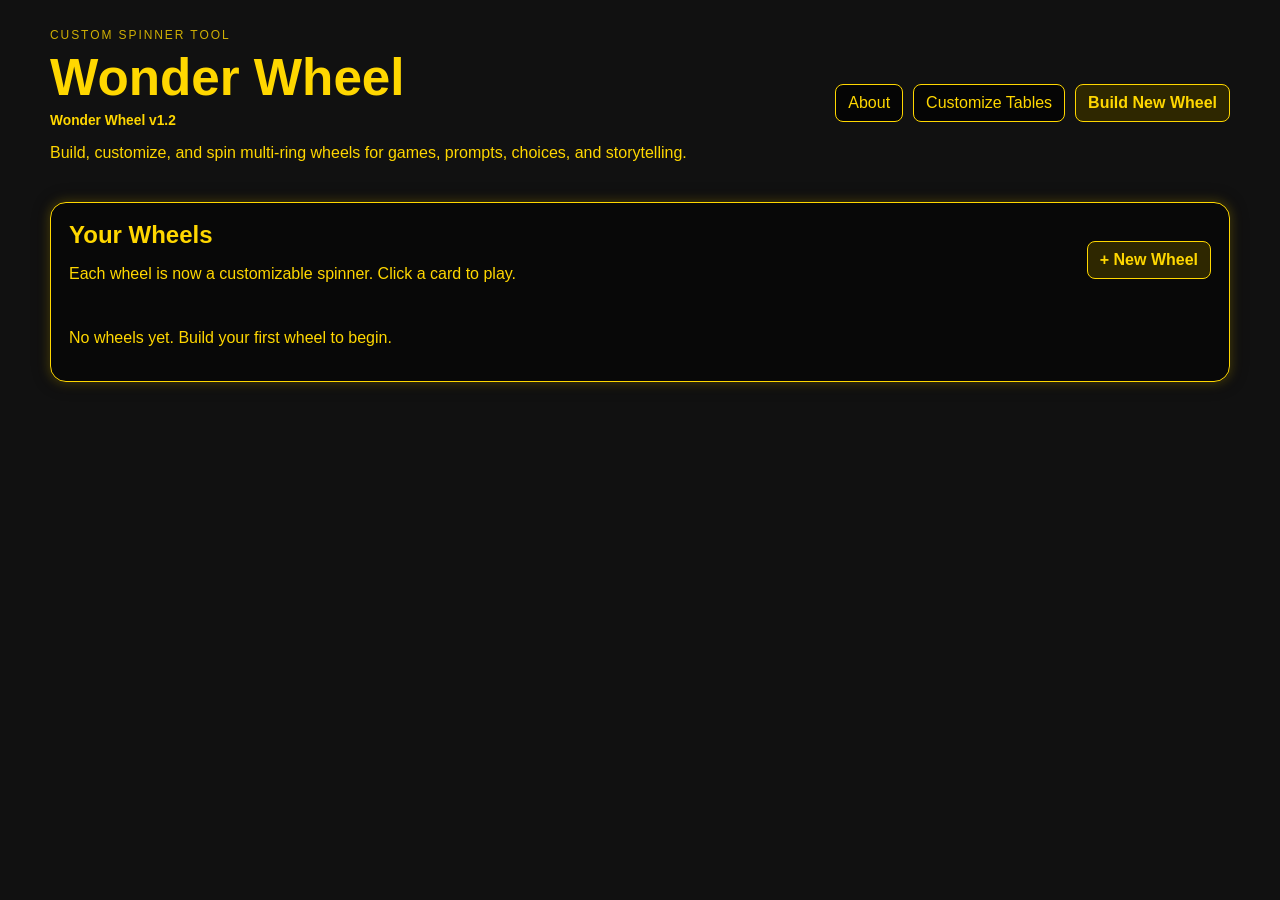
==== dashboard.html @ 9d7de101 "v1.2" ====
<!DOCTYPE html>
<html lang="en">
<head>
  <meta charset="UTF-8">
  <meta name="viewport" content="width=device-width, initial-scale=1.0">
  <title>Wonder Wheel Dashboard</title>
  <link rel="stylesheet" href="styles.css?v=1.2">
</head>
<body class="dashboard-body">
  <main class="dashboard-shell">
    <header class="dashboard-header compact-dashboard-header">
      <div>
        <p class="kicker">Custom Spinner Tool</p>
        <h1>Wonder Wheel</h1>
        <p class="version-inline">Wonder Wheel v1.2</p>
        <p>Build, customize, and spin multi-ring wheels for games, prompts, choices, and storytelling.</p>
      </div>
      <div class="dashboard-header-actions">
        <button id="aboutButton" type="button">About</button>
        <button id="dashboardCustomizeToggle" type="button">Customize Tables</button>
        <a class="primary-link" href="setup.html?mode=new">Build New Wheel</a>
      </div>
    </header>

    <section id="dashboardCustomizePanel" class="dashboard-customize-panel hidden">
      <h2>Dashboard Colors</h2>
      <div class="control-row wrap">
        <label>Table color <input type="color" id="dashboardTableColor" value="#ffd700"></label>
        <label>Interface color <input type="color" id="dashboardInterfaceColor" value="#ffd700"></label>
        <label>Background <input type="color" id="dashboardBgColor" value="#111111"></label>
        <button id="resetDashboardColors" type="button">Reset</button>
      </div>
    </section>

    <section class="dashboard-analytics-card">
      <div class="section-title-row">
        <div>
          <h2>Your Wheels</h2>
          <p>Each wheel is now a customizable spinner. Click a card to play.</p>
        </div>
        <a class="primary-link" href="setup.html?mode=new">+ New Wheel</a>
      </div>
      <div id="dashboardGrid" class="dashboard-grid"></div>
      <p id="dashboardEmpty" class="dashboard-empty hidden">No wheels yet. Build your first wheel to begin.</p>
    </section>
  </main>

  <div id="aboutModal" class="modal hidden" role="dialog" aria-modal="true">
    <div class="modal-content about-content">
      <button id="closeAboutButton" class="modal-close" type="button">×</button>
      <h2>About Wonder Wheel</h2>
      <p>Wonder Wheel is a visual, interactive spinner for creating playful prompts, choices, and experiences.</p>
      <p>Each wheel can contain one to four customizable rings. The top pointer selects one slice from each active ring, creating surprising combinations.</p>
      <h3>How It Works</h3>
      <p>Build your rings, customize the look, hold the center to charge the spin, then release. The wheel selects a combination from the outer, middle, inner, and optional core rings.</p>
      <p>This version is designed as a flexible tool for storytelling games, family activities, decision wheels, party prompts, creative exercises, and more.</p>
      <p class="tagline">spin. select. play.</p>
    </div>
  </div>

  <script src="dashboard.js?v=1.2"></script>
</body>
</html>
---- styles.css ----
:root {
  --gold: #ffd700;
  --interface: #ffd700;
  --wheel-line: #ffd700;
  --wheel-text: #ffd700;
  --bg: #111111;
  --panel-bg: rgba(8, 8, 8, 0.92);
  --soft: rgba(255, 215, 0, 0.16);
  --shadow: rgba(255, 215, 0, 0.34);
  --outer-size: 620px;
  --middle-size: 443px;
  --inner-size: 266px;
  --core-size: 221px;
  --center-size: 88px;
  --outer-label-radius: 266px;
  --middle-label-radius: 177px;
  --inner-label-radius: 88px;
  --core-label-radius: 77px;
  --outer-label-width: 118px;
  --middle-label-width: 104px;
  --inner-label-width: 88px;
  --core-label-width: 68px;
  --outer-label-font: 1rem;
  --middle-label-font: .94rem;
  --inner-label-font: .82rem;
  --core-label-font: .72rem;
  --wheel-scale: 1;
  --center-bg-image: none;
}
* { box-sizing: border-box; }
body {
  min-height: 100vh;
  margin: 0;
  background-color: var(--bg);
  background-image: var(--page-bg-image, none);
  background-size: cover;
  background-position: center;
  background-attachment: fixed;
  color: var(--interface);
  font-family: Arial, sans-serif;
}
a { color: inherit; }
button, input, select {
  font: inherit;
}
button, .primary-link, .utility-link {
  background: #050505;
  color: var(--interface);
  border: 1px solid var(--interface);
  border-radius: 8px;
  padding: 9px 12px;
  cursor: pointer;
  text-decoration: none;
  display: inline-flex;
  align-items: center;
  justify-content: center;
  gap: 6px;
}
button:hover, .primary-link:hover, .utility-link:hover { box-shadow: 0 0 12px var(--shadow); }
.primary-button, .primary-link { background: color-mix(in srgb, var(--interface) 18%, black); font-weight: bold; }
.hidden { display: none !important; }
.kicker { text-transform: uppercase; letter-spacing: .16em; font-size: .75rem; margin: 0 0 6px; opacity: .8; }
.dashboard-shell, .wizard-shell { width: min(1180px, calc(100vw - 32px)); margin: 0 auto; padding: 28px 0 60px; }
.dashboard-header, .wizard-header { display: flex; align-items: center; justify-content: space-between; gap: 20px; margin-bottom: 24px; }
.dashboard-header h1, .wizard-header h1 { margin: 0; font-size: clamp(2rem, 4vw, 3.5rem); }
.dashboard-header p, .wizard-header p { max-width: 660px; }
.dashboard-header-actions { display: flex; flex-wrap: wrap; gap: 10px; justify-content: flex-end; }
.dashboard-customize-panel, .dashboard-analytics-card, .wizard-card, .editor-panel, .selected-panel {
  border: 1px solid var(--interface);
  background: var(--panel-bg);
  box-shadow: 0 0 18px rgba(0,0,0,.45), 0 0 12px var(--shadow);
  border-radius: 16px;
  padding: 18px;
}
.control-row { display: flex; gap: 14px; align-items: center; }
.wrap { flex-wrap: wrap; }
.section-title-row { display: flex; align-items: center; justify-content: space-between; gap: 16px; margin-bottom: 14px; }
.section-title-row h2 { margin: 0 0 4px; }
.dashboard-grid { display: grid; grid-template-columns: repeat(auto-fit, minmax(250px, 1fr)); gap: 14px; }
.wheel-card { position: relative; display: grid; grid-template-columns: 70px 1fr; gap: 14px; align-items: center; padding: 14px; border: 1px solid var(--interface); border-radius: 14px; background: rgba(0,0,0,.55); cursor: pointer; }
.wheel-card:hover { box-shadow: 0 0 14px var(--shadow); transform: translateY(-1px); }
.wheel-card-icon { width: 68px; height: 68px; border-radius: 50%; border: 2px solid var(--wheel-line); background: radial-gradient(circle, rgba(255,255,255,.12), rgba(0,0,0,.7)); overflow: hidden; position: relative; }
.wheel-card-icon::before, .wheel-card-icon::after { content:""; position:absolute; inset:0; border-radius:50%; background: repeating-conic-gradient(var(--wheel-line) 0deg 2deg, transparent 2deg 45deg); opacity:.55; }
.wheel-card h3 { margin: 0 0 6px; }
.wheel-card p { margin: 0; opacity:.82; font-size:.9rem; }
.card-actions { display: flex; gap: 8px; margin-top: 10px; }
.card-actions button { padding: 5px 8px; font-size: .82rem; }
.modal { position: fixed; inset: 0; display: grid; place-items: center; background: rgba(0,0,0,.66); z-index: 1000; padding: 20px; }
.modal-content { width: min(760px, 100%); max-height: 85vh; overflow:auto; background: #0b0b0b; color: var(--interface); border: 1px solid var(--interface); border-radius: 18px; padding: 24px; position: relative; box-shadow: 0 0 28px var(--shadow); }
.modal-close { position:absolute; right:14px; top:14px; width:36px; height:36px; padding:0; border-radius:50%; }
.tagline { font-size: 1.4rem; font-weight: bold; letter-spacing: .08em; }

/* Wizard */
.wizard-body { display: flex; justify-content: center; }
.wizard-progress { display: grid; grid-template-columns: repeat(auto-fit, minmax(92px, 1fr)); gap: 8px; margin-bottom: 14px; }
.wizard-step-pill { border: 1px solid rgba(255,255,255,.2); border-radius: 999px; padding: 10px; text-align: center; opacity: .65; }
.wizard-step-pill.active { border-color: var(--interface); opacity: 1; box-shadow: 0 0 10px var(--shadow); }
.wizard-step { display: none; }
.wizard-step.active { display: block; }
.wizard-card label, .editor-panel label { display: grid; gap: 6px; margin: 10px 0; }
input[type="text"], input[type="number"], select { width: 100%; background: #050505; color: var(--interface); border: 1px solid var(--interface); border-radius: 8px; padding: 9px 10px; }
input[type="color"] { width: 72px; height: 38px; background: transparent; border: 1px solid var(--interface); border-radius: 8px; padding: 3px; }
input[type="file"] { max-width: 100%; }
.wizard-grid { display: grid; grid-template-columns: repeat(auto-fit, minmax(180px, 1fr)); gap: 10px; margin-top: 12px; }
.wizard-customize-grid, .editor-grid { display: grid; grid-template-columns: repeat(auto-fit, minmax(190px, 1fr)); gap: 12px; }
.wizard-actions { display: flex; justify-content: flex-end; gap: 10px; margin-top: 22px; }
.review-box { border: 1px solid rgba(255,255,255,.22); padding: 16px; border-radius: 12px; background: rgba(255,255,255,.04); }

/* Wheel */
.wheel-body { overflow: hidden; }
.top-left { position: fixed; top: 18px; left: 18px; z-index: 50; }
.top-right { position: fixed; top: 18px; right: 18px; z-index: 50; }
.version-badge {
  position: fixed;
  left: 18px;
  top: 66px;
  z-index: 50;
  padding: 7px 10px;
  border: 1px solid rgba(255,255,255,.24);
  border-radius: 999px;
  background: rgba(0,0,0,.68);
  color: var(--interface);
  font-size: .78rem;
  font-weight: 700;
  box-shadow: 0 0 10px var(--shadow);
}
.version-inline {
  margin: 6px 0 0;
  color: var(--interface);
  font-size: .86rem;
  font-weight: 700;
}
.wheel-stage { min-height: 100vh; display: grid; place-items: center; padding: 80px 20px 40px; }
.compass { position: relative; width: var(--outer-size); height: var(--outer-size); border-radius: 50%; touch-action: none; transform: scale(var(--wheel-scale)); transform-origin: center center; --charge-tension: 0; }
.compass-selection-arrow { position: absolute; left: 50%; top: -34px; transform: translateX(-50%); width: 48px; height: 74px; z-index: 40; pointer-events: none; filter: drop-shadow(0 0 8px var(--shadow)); }
.compass-selection-arrow::before { content:""; position:absolute; left:50%; transform:translateX(-50%); top:0; width:20px; height:36px; background: var(--wheel-line); border: 2px solid #111; border-radius: 12px 12px 6px 6px; }
.compass-selection-arrow::after { content:""; position:absolute; left:50%; transform:translateX(-50%); top:31px; width:0; height:0; border-left: 20px solid transparent; border-right: 20px solid transparent; border-top: 34px solid var(--wheel-line); }
.ring { position: absolute; left: 50%; top: 50%; transform: translate(-50%, -50%); border-radius: 50%; overflow: hidden; border: 3px solid var(--wheel-line); box-shadow: inset 0 0 18px rgba(0,0,0,.7), 0 0 12px var(--shadow); cursor: grab; }
.compass.charging-tension .ring { filter: brightness(calc(1 + var(--charge-tension) * .18)); }
.ring.drag-spinning { cursor: grabbing; filter: brightness(1.12); }
.outer-ring { width: var(--outer-size); height: var(--outer-size); z-index: 1; }
.middle-ring { width: var(--middle-size); height: var(--middle-size); z-index: 6; }
.inner-ring-simple { width: var(--inner-size); height: var(--inner-size); z-index: 11; }
.core-ring { width: var(--core-size); height: var(--core-size); z-index: 16; }
.ring-bg, .ring-lines, .ring-labels, .slice-highlight-layer { position: absolute; inset: 0; border-radius: 50%; pointer-events: none; }
.ring-bg { background-color: rgba(0,0,0,.72); background-image: var(--ring-bg, none); background-size: cover; background-position: center; z-index: 1; }
.ring-lines { z-index: 4; background: repeating-conic-gradient(from var(--line-from, 0deg), var(--wheel-line) 0deg var(--line-width, 2deg), transparent var(--line-width, 2deg) var(--slice-deg, 36deg)); opacity: .95; }
.ring::before {
  content: "";
  position: absolute;
  inset: 0;
  border-radius: 50%;
  z-index: 5;
  pointer-events: none;
  opacity: 0;
  background:
    conic-gradient(from var(--line-from, 0deg),
      transparent 0deg 18deg,
      color-mix(in srgb, var(--theme-a) 74%, transparent) 24deg 44deg,
      transparent 52deg 96deg,
      color-mix(in srgb, var(--theme-b) 70%, transparent) 104deg 128deg,
      transparent 138deg 212deg,
      color-mix(in srgb, var(--theme-c) 66%, transparent) 222deg 252deg,
      transparent 264deg 360deg);
  filter: blur(.5px) drop-shadow(0 0 8px var(--theme-b));
  mix-blend-mode: screen;
  transition: opacity .7s ease, filter .7s ease;
  -webkit-mask: radial-gradient(circle, transparent 0 18%, #000 30% 74%, transparent 86%);
  mask: radial-gradient(circle, transparent 0 18%, #000 30% 74%, transparent 86%);
}
.compass.layer-spin-active .ring::before {
  animation: ringLayerSpiral 1.15s linear infinite;
}
.compass.layer-spin-active .outer-ring::before { opacity: .12; animation-duration: 1.55s; }
.compass.layer-spin-active .middle-ring::before { opacity: .2; animation-duration: 1.32s; }
.compass.layer-spin-active .inner-ring-simple::before { opacity: .31; animation-duration: 1.08s; }
.compass.layer-spin-active .core-ring::before { opacity: .42; animation-duration: .88s; }
.ring::after { content:""; position:absolute; inset:0; border-radius:50%; z-index:5; pointer-events:none; background: conic-gradient(from var(--selected-from, 0deg), rgba(255,255,255,.26) 0deg var(--selected-size, 0deg), transparent var(--selected-size,0deg)); mix-blend-mode: screen; opacity: .9; }
.ring.selected-slice-flash::after { animation: selectedSliceFlash 2s ease-out; }
.ring-labels { z-index: 8; }
.slice-label { position: absolute; left: 50%; top: 50%; width: var(--label-width, 112px); min-height: 30px; display: flex; align-items: center; justify-content: center; text-align: center; color: var(--wheel-text); font-weight: bold; line-height: 1.05; overflow-wrap: anywhere; text-shadow: 0 0 4px rgba(0,0,0,.85); transform: rotate(var(--angle)) translate(var(--label-radius)) rotate(calc(-1 * var(--angle))) translate(-50%, -50%); transition: color .16s ease, text-shadow .16s ease, transform .16s ease; }
.slice-label.selected { color: #fff; text-shadow: 0 0 5px rgba(255,255,255,.9), 0 0 10px var(--wheel-text); }
.slice-label.selected-slice-label-flash { animation: selectedSliceLabelFlash 2s ease-out; }
.outer-ring .slice-label { --label-radius: var(--outer-label-radius); --label-width: var(--outer-label-width); font-size: var(--outer-label-font); }
.middle-ring .slice-label { --label-radius: var(--middle-label-radius); --label-width: var(--middle-label-width); font-size: var(--middle-label-font); }
.inner-ring-simple .slice-label { --label-radius: var(--inner-label-radius); --label-width: var(--inner-label-width); font-size: var(--inner-label-font); }
.core-ring .slice-label { --label-radius: var(--core-label-radius); --label-width: var(--core-label-width); font-size: var(--core-label-font); }
.center-orb { position:absolute; left:50%; top:50%; transform:translate(-50%,-50%); width: var(--center-size); height: var(--center-size); z-index: 25; border: 3px solid var(--wheel-line); border-radius: 50%; background: radial-gradient(circle at 35% 28%, rgba(255,255,255,.18), rgba(0,0,0,.92) 65%); display:flex; flex-direction:column; align-items:center; justify-content:center; gap:8px; cursor:pointer; user-select:none; box-shadow: inset 0 0 18px rgba(255,255,255,.08), 0 0 16px var(--shadow); }
.compass.charging-tension .center-orb { transform: translate(-50%,-50%) scale(calc(1 - var(--charge-tension) * .04)); }
.center-orb.charging { box-shadow: inset 0 0 28px rgba(255,255,255,.22), 0 0 30px var(--shadow), 0 0 50px var(--shadow); }
.center-orb.max-charge { animation: maxPulse .28s infinite alternate; }
@keyframes maxPulse { from { filter: brightness(1); } to { filter: brightness(1.55); } }
.center-wheel-title { width: 88px; text-align:center; font-size:.78rem; font-weight:bold; color:var(--wheel-text); overflow-wrap:anywhere; }
.power-bar-shell { width: 60px; height: 7px; border: 1px solid var(--wheel-line); border-radius: 999px; overflow:hidden; background: rgba(0,0,0,.7); }
.power-bar-fill { width: 0%; height: 100%; background: var(--wheel-line); box-shadow: 0 0 10px var(--shadow); transition: width .04s linear; }
.wheel-move-handle { position:absolute; left:16px; bottom:16px; width:42px; height:42px; padding:0; border:2px solid var(--interface); border-radius:50%; font-size:1.05rem; cursor:grab; z-index:44; background: rgba(0,0,0,.78); box-shadow: 0 0 12px var(--shadow), inset 0 0 8px rgba(255,255,255,.08); }
.selected-panel { position: fixed; left: 20px; bottom: 20px; width: min(680px, calc(100vw - 40px)); max-height: min(78vh, 720px); overflow: auto; z-index: 45; }
.panel-handle { font-weight: bold; margin-bottom: 10px; cursor: grab; }
.selected-grid { display: grid; grid-template-columns: repeat(auto-fit, minmax(145px, 1fr)); gap: 12px; }
.selected-grid div { border: 1px solid rgba(255,255,255,.18); border-radius: 10px; padding: 10px; background: rgba(255,255,255,.04); }
.selected-grid div.selected-field-flash { animation: selectedFieldFlash 2s ease-out; }
.selected-grid span { display:block; opacity:.7; font-size:.78rem; margin-bottom:5px; }
.selected-grid strong { color:#fff; display:block; line-height:1.2; overflow-wrap:anywhere; font-size: 1rem; }
.latest-spin-panel {
  margin-top: 16px;
  border-top: 1px solid rgba(255,255,255,.16);
  padding-top: 14px;
}
.latest-spin-panel h3 {
  margin: 0 0 10px;
  font-size: 1.08rem;
}
.latest-spin-rows {
  display: grid;
  gap: 10px;
}
.latest-spin-row {
  display: grid;
  grid-template-columns: 86px 1fr;
  gap: 7px 14px;
  align-items: start;
  border: 1px solid rgba(255,255,255,.16);
  border-radius: 12px;
  padding: 12px;
  background: rgba(255,255,255,.045);
}
.latest-spin-row span {
  opacity: .72;
  font-size: .82rem;
  text-transform: uppercase;
  letter-spacing: .05em;
}
.latest-spin-row strong {
  color: #fff;
  line-height: 1.2;
  overflow-wrap: anywhere;
  font-size: 1.12rem;
}
.latest-spin-row em {
  grid-column: 2;
  color: var(--interface);
  opacity: .82;
  font-size: .86rem;
  font-style: normal;
  overflow-wrap: anywhere;
}
.editor-panel { position: fixed; inset: 76px 18px 18px; z-index: 80; overflow:auto; }
.panel-heading { display:flex; justify-content:space-between; align-items:center; gap:14px; }
.editor-ring-grid { display:grid; grid-template-columns: repeat(auto-fit, minmax(230px, 1fr)); gap:14px; margin: 16px 0; }
.editor-ring-card { border:1px solid rgba(255,255,255,.2); border-radius:14px; padding:14px; background:rgba(255,255,255,.04); }
.name-editor-list { display:grid; gap:8px; }
.spin-spiral-layer { position:fixed; inset:0; border-radius:0; pointer-events:none; overflow:hidden; z-index: 22; }
.spiral-particle { position:absolute; left:50%; top:50%; width:8px; height:8px; border-radius:50%; opacity:.95; pointer-events:none; animation: spiralTrail 1.55s linear forwards; box-shadow:0 0 10px currentColor; }
.theme-spiral-effect {
  position: absolute;
  inset: -34px;
  border-radius: 50%;
  z-index: 21;
  pointer-events: none;
  opacity: 0;
  transform: scale(.94);
  transition: opacity .18s ease, transform .18s ease;
  --theme-a: #fff;
  --theme-b: #8dd7ff;
  --theme-c: #4a8cff;
}
.theme-spiral-effect::before,
.theme-spiral-effect::after {
  content: "";
  position: absolute;
  inset: 0;
  border-radius: 50%;
  background:
    conic-gradient(from 0deg,
      transparent 0deg 18deg,
      color-mix(in srgb, var(--theme-a) 88%, transparent) 22deg 40deg,
      transparent 44deg 74deg,
      color-mix(in srgb, var(--theme-b) 88%, transparent) 80deg 104deg,
      transparent 112deg 158deg,
      color-mix(in srgb, var(--theme-c) 86%, transparent) 164deg 194deg,
      transparent 202deg 360deg);
  filter: drop-shadow(0 0 12px var(--theme-b));
  mask: radial-gradient(circle, transparent 0 38%, #000 45% 61%, transparent 67%);
}
.theme-spiral-effect::after {
  inset: 18px;
  animation-direction: reverse;
  opacity: .78;
  mask: radial-gradient(circle, transparent 0 46%, #000 52% 63%, transparent 69%);
}
.theme-spiral-effect.active {
  opacity: 1;
  transform: scale(1);
}
.theme-spiral-effect.active::before { animation: themeSpiralSpin 1.1s linear infinite; }
.theme-spiral-effect.active::after { animation: themeSpiralSpin 1.65s linear infinite reverse; }
.theme-spiral-effect[data-theme="fire"] { --theme-a:#ffd000; --theme-b:#ff5a00; --theme-c:#ff1e00; }
.theme-spiral-effect[data-theme="water"] { --theme-a:#b9f7ff; --theme-b:#39d4ff; --theme-c:#147cff; }
.theme-spiral-effect[data-theme="plant"] { --theme-a:#d8ff9a; --theme-b:#31c45b; --theme-c:#0b7a3a; }
.theme-spiral-effect[data-theme="flowers"] { --theme-a:#ffe866; --theme-b:#ff66cc; --theme-c:#ff9ad5; }
.theme-spiral-effect[data-theme="earth"] { --theme-a:#caa472; --theme-b:#63aa38; --theme-c:#8a6232; }
.theme-spiral-effect[data-theme="steel"] { --theme-a:#ffffff; --theme-b:#b8c0c8; --theme-c:#656d78; }
.theme-spiral-effect[data-theme="lightning"] { --theme-a:#ffffff; --theme-b:#8dd7ff; --theme-c:#4a8cff; }
@keyframes spiralTrail { 0% { transform: rotate(var(--angle)) translate(0) scale(.2); opacity:0; } 18% { opacity:1; } 100% { transform: rotate(calc(var(--angle) + 640deg)) translate(var(--radius)) scale(1.1); opacity:0; } }
@keyframes themeSpiralSpin {
  from { transform: rotate(0deg) scale(1); }
  50% { transform: rotate(180deg) scale(1.035); }
  to { transform: rotate(360deg) scale(1); }
}
@keyframes ringLayerSpiral {
  from { transform: rotate(0deg) scale(.985); }
  50% { transform: rotate(180deg) scale(1.018); }
  to { transform: rotate(360deg) scale(.985); }
}
@keyframes selectedFieldFlash {
  0%, 100% { background: rgba(255,255,255,.04); border-color: rgba(255,255,255,.18); box-shadow: none; transform: scale(1); }
  12%, 42%, 72% { background: color-mix(in srgb, var(--interface) 34%, rgba(255,255,255,.04)); border-color: var(--interface); box-shadow: 0 0 18px var(--shadow); transform: scale(1.025); }
  28%, 58% { background: rgba(255,255,255,.08); border-color: rgba(255,255,255,.45); box-shadow: 0 0 8px var(--shadow); transform: scale(1); }
}
@keyframes selectedSliceFlash {
  0%, 100% { opacity: .9; filter: none; }
  12%, 42%, 72% { opacity: 1; filter: brightness(1.9) drop-shadow(0 0 14px var(--wheel-text)); }
  28%, 58% { opacity: .82; filter: brightness(1.2); }
}
@keyframes selectedSliceLabelFlash {
  0%, 100% { transform: rotate(var(--angle)) translate(var(--label-radius)) rotate(calc(-1 * var(--angle))) translate(-50%, -50%) scale(1); }
  12%, 42%, 72% { transform: rotate(var(--angle)) translate(var(--label-radius)) rotate(calc(-1 * var(--angle))) translate(-50%, -50%) scale(1.14); text-shadow: 0 0 8px #fff, 0 0 18px var(--wheel-text); }
  28%, 58% { transform: rotate(var(--angle)) translate(var(--label-radius)) rotate(calc(-1 * var(--angle))) translate(-50%, -50%) scale(1.04); }
}
@media (max-width: 720px) { :root { --outer-size: 92vw; --middle-size: 64vw; --inner-size: 38vw; --core-size: 26vw; } .dashboard-header, .wizard-header { flex-direction: column; align-items: flex-start; } .wizard-progress { grid-template-columns: 1fr; } .selected-grid { grid-template-columns: 1fr; } }

/* Cleaner Wheel-of-Fortune style selector */
.compass-selection-arrow {
  top: -30px;
  width: 42px;
  height: 78px;
  filter: drop-shadow(0 0 6px var(--shadow));
}
.compass-selection-arrow::before {
  top: 0;
  width: 18px;
  height: 26px;
  border-radius: 10px 10px 5px 5px;
  background: linear-gradient(180deg, #fff8ad 0%, var(--wheel-line) 52%, #b28d00 100%);
  border: 2px solid rgba(0,0,0,.9);
  box-shadow: inset 0 0 4px rgba(255,255,255,.55), 0 0 6px var(--shadow);
}
.compass-selection-arrow::after {
  top: 23px;
  border-left-width: 14px;
  border-right-width: 14px;
  border-top-width: 44px;
  border-top-color: var(--wheel-line);
  filter: drop-shadow(0 2px 2px rgba(0,0,0,.65));
}

/* Always-visible wheel resize control beside the wheel */
.wheel-stage {
  grid-template-columns: auto auto;
  gap: 28px;
}
.wheel-resize-control {
  align-self: center;
  justify-self: start;
  display: flex;
  flex-direction: column;
  align-items: center;
  gap: 10px;
  padding: 12px 10px;
  border: 1px solid var(--interface);
  border-radius: 999px;
  background: rgba(0,0,0,.64);
  box-shadow: 0 0 12px var(--shadow);
  color: var(--interface);
  z-index: 42;
  user-select: none;
}
.resize-control-title {
  font-size: .72rem;
  font-weight: 700;
  letter-spacing: .08em;
  text-transform: uppercase;
}
#wheelResizeSideInput {
  writing-mode: vertical-lr;
  direction: rtl;
  appearance: auto;
  width: 30px;
  height: 150px;
  accent-color: var(--interface);
  cursor: ns-resize;
}
.center-wheel-title {
  width: 76px;
  max-height: 42px;
  font-size: .72rem;
  line-height: 1.05;
  display: flex;
  align-items: center;
  justify-content: center;
}

@media (max-width: 720px) {
  .wheel-stage { grid-template-columns: 1fr; gap: 14px; }
  .wheel-resize-control { flex-direction: row; border-radius: 999px; justify-self: center; }
  #wheelResizeSideInput { writing-mode: horizontal-tb; -webkit-appearance: auto; appearance: auto; width: 170px; height: auto; cursor: ew-resize; }
}

/* Spinner tool polish: more obvious resize tool, sleeker selector, full-page background controls */
.compass-selection-arrow {
  top: -42px !important;
  width: 30px !important;
  height: 92px !important;
  filter: drop-shadow(0 3px 5px rgba(0,0,0,.85)) drop-shadow(0 0 5px var(--shadow)) !important;
}
.compass-selection-arrow::before {
  top: 0 !important;
  width: 12px !important;
  height: 26px !important;
  border-radius: 8px 8px 3px 3px !important;
  background: linear-gradient(180deg, #fffad1 0%, var(--wheel-line) 48%, #8a6d00 100%) !important;
  border: 2px solid rgba(0,0,0,.95) !important;
  box-shadow: inset 0 0 4px rgba(255,255,255,.7), 0 0 5px var(--shadow) !important;
}
.compass-selection-arrow::after {
  top: 23px !important;
  border-left-width: 11px !important;
  border-right-width: 11px !important;
  border-top-width: 58px !important;
  border-top-color: var(--wheel-line) !important;
  filter: drop-shadow(0 2px 2px rgba(0,0,0,.85)) !important;
}
.wheel-resize-control {
  min-width: 66px;
  padding: 13px 10px !important;
  border-width: 2px !important;
  background: rgba(0,0,0,.78) !important;
  box-shadow: 0 0 18px var(--shadow), inset 0 0 10px rgba(255,255,255,.05) !important;
}
.resize-nudge {
  width: 34px;
  height: 34px;
  padding: 0;
  border-radius: 50%;
  font-size: 1.25rem;
  font-weight: 800;
  line-height: 1;
}
.wheel-drag-resize-handle {
  width: 34px;
  height: 42px;
  display: grid;
  place-items: center;
  border: 1px solid var(--interface);
  border-radius: 12px;
  background: color-mix(in srgb, var(--interface) 14%, black);
  box-shadow: 0 0 10px var(--shadow);
  cursor: ns-resize;
  font-size: 1.15rem;
  font-weight: 800;
  user-select: none;
}
.wheel-drag-resize-handle.resizing,
.wheel-drag-resize-handle:hover {
  box-shadow: 0 0 18px var(--shadow);
  filter: brightness(1.25);
}
.editor-grid label:has(#pageBgImageInput) {
  border: 1px solid rgba(255,255,255,.18);
  border-radius: 12px;
  padding: 10px;
  background: rgba(255,255,255,.04);
}

/* Integrated wheel resize handle and center background image */
.wheel-resize-control {
  display: none !important;
}
.wheel-stage {
  grid-template-columns: 1fr !important;
}
.center-orb {
  background-color: #080808;
  background-image: linear-gradient(rgba(0,0,0,.2), rgba(0,0,0,.44)), var(--center-bg-image), radial-gradient(circle at 35% 28%, rgba(255,255,255,.18), rgba(0,0,0,.92) 65%) !important;
  background-size: cover, cover, cover !important;
  background-position: center, center, center !important;
}
.wheel-corner-resize-handle {
  position: absolute;
  right: 16px;
  bottom: 16px;
  width: 42px;
  height: 42px;
  padding: 0;
  border: 2px solid var(--interface);
  border-radius: 50%;
  background: rgba(0,0,0,.78);
  box-shadow: 0 0 12px var(--shadow), inset 0 0 8px rgba(255,255,255,.08);
  cursor: nwse-resize;
  z-index: 44;
  user-select: none;
}
.wheel-corner-resize-handle::before,
.wheel-corner-resize-handle::after {
  content: "";
  position: absolute;
  right: 10px;
  bottom: 10px;
  width: 15px;
  height: 15px;
  border-right: 3px solid var(--interface);
  border-bottom: 3px solid var(--interface);
}
.wheel-corner-resize-handle::after {
  right: 17px;
  bottom: 17px;
  width: 8px;
  height: 8px;
  opacity: .72;
}
.wheel-corner-resize-handle.resizing,
.wheel-corner-resize-handle:hover {
  box-shadow: 0 0 18px var(--shadow);
  filter: brightness(1.25);
}
.editor-grid label:has(#centerBgInput) {
  border: 1px solid rgba(255,255,255,.18);
  border-radius: 12px;
  padding: 10px;
  background: rgba(255,255,255,.04);
}

/* Completion log, softer spirals, edge sparks, and cross move handle */
.completion-panel {
  position: fixed;
  right: 20px;
  bottom: 20px;
  width: min(420px, calc(100vw - 40px));
  max-height: 38vh;
  overflow: auto;
  z-index: 45;
}
.compact-panel-heading {
  align-items: start;
  margin-bottom: 10px;
}
.compact-panel-heading p {
  margin: 2px 0 0;
  opacity: .78;
  font-size: .82rem;
}
.completion-log {
  display: grid;
  gap: 6px;
  margin: 0;
  padding-left: 22px;
}
.completion-log li {
  padding: 7px 8px;
  border: 1px solid rgba(255,255,255,.16);
  border-radius: 8px;
  background: rgba(255,255,255,.04);
}
.completion-panel.complete {
  box-shadow: 0 0 24px var(--shadow), inset 0 0 18px rgba(255,255,255,.06);
}
.completion-panel.show-notice::after {
  content: attr(data-notice);
  display: block;
  margin-top: 10px;
  color: #fff;
  text-shadow: 0 0 8px var(--shadow);
  animation: completionNotice 1.9s ease-out forwards;
}
.wheel-move-handle {
  font-size: 0 !important;
}
.wheel-move-handle::before,
.wheel-move-handle::after {
  content: "";
  position: absolute;
  left: 50%;
  top: 50%;
  width: 21px;
  height: 4px;
  border-radius: 999px;
  background: var(--interface);
  box-shadow: 0 0 8px var(--shadow);
  transform: translate(-50%, -50%);
}
.wheel-move-handle::after {
  width: 4px;
  height: 21px;
}
.theme-spiral-effect {
  transition: opacity .65s ease, transform .65s ease, filter .65s ease !important;
  filter: saturate(.9) brightness(.9);
}
.theme-spiral-effect::before,
.theme-spiral-effect::after {
  filter: drop-shadow(0 0 8px var(--theme-b)) !important;
}
.theme-spiral-effect.active {
  opacity: .68 !important;
}
.edge-spark {
  position: absolute;
  width: 4px;
  height: 18px;
  border-radius: 999px;
  pointer-events: none;
  transform: translate(-50%, -50%) rotate(var(--spark-rotate));
  box-shadow: 0 0 8px currentColor, 0 0 18px currentColor;
  animation: edgeSparkFly .78s ease-out forwards;
}
.finish-confetti {
  position: absolute;
  border-radius: 2px;
  pointer-events: none;
  transform: translate(-50%, -50%);
  box-shadow: 0 0 8px currentColor;
  animation: finishConfettiFloat 2.8s cubic-bezier(.14,.76,.25,1) forwards;
}
@keyframes edgeSparkFly {
  0% { opacity: 0; transform: translate(-50%, -50%) rotate(var(--spark-rotate)) scale(.45); }
  18% { opacity: 1; }
  100% { opacity: 0; transform: translate(calc(-50% + var(--spark-x)), calc(-50% + var(--spark-y))) rotate(calc(var(--spark-rotate) + 80deg)) scale(.15); }
}
@keyframes finishConfettiFloat {
  0% {
    opacity: 0;
    transform: translate(-50%, -50%) rotate(0deg) scale(.55);
  }
  10% {
    opacity: 1;
    transform: translate(calc(-50% + var(--launch-x) * .32), calc(-50% + var(--launch-y) * .34)) rotate(calc(var(--confetti-rotate) * .2)) scale(1);
  }
  42% {
    opacity: 1;
    transform: translate(calc(-50% + var(--launch-x)), calc(-50% + var(--launch-y))) rotate(var(--confetti-rotate)) scale(1);
  }
  100% {
    opacity: 0;
    transform: translate(calc(-50% + var(--drift-x)), calc(-50% + var(--drift-y))) rotate(calc(var(--confetti-rotate) + 540deg)) scale(.72);
  }
}
@keyframes completionNotice {
  0% { opacity: 0; transform: translateY(6px); }
  18%, 72% { opacity: 1; transform: translateY(0); }
  100% { opacity: 0; transform: translateY(-4px); }
}
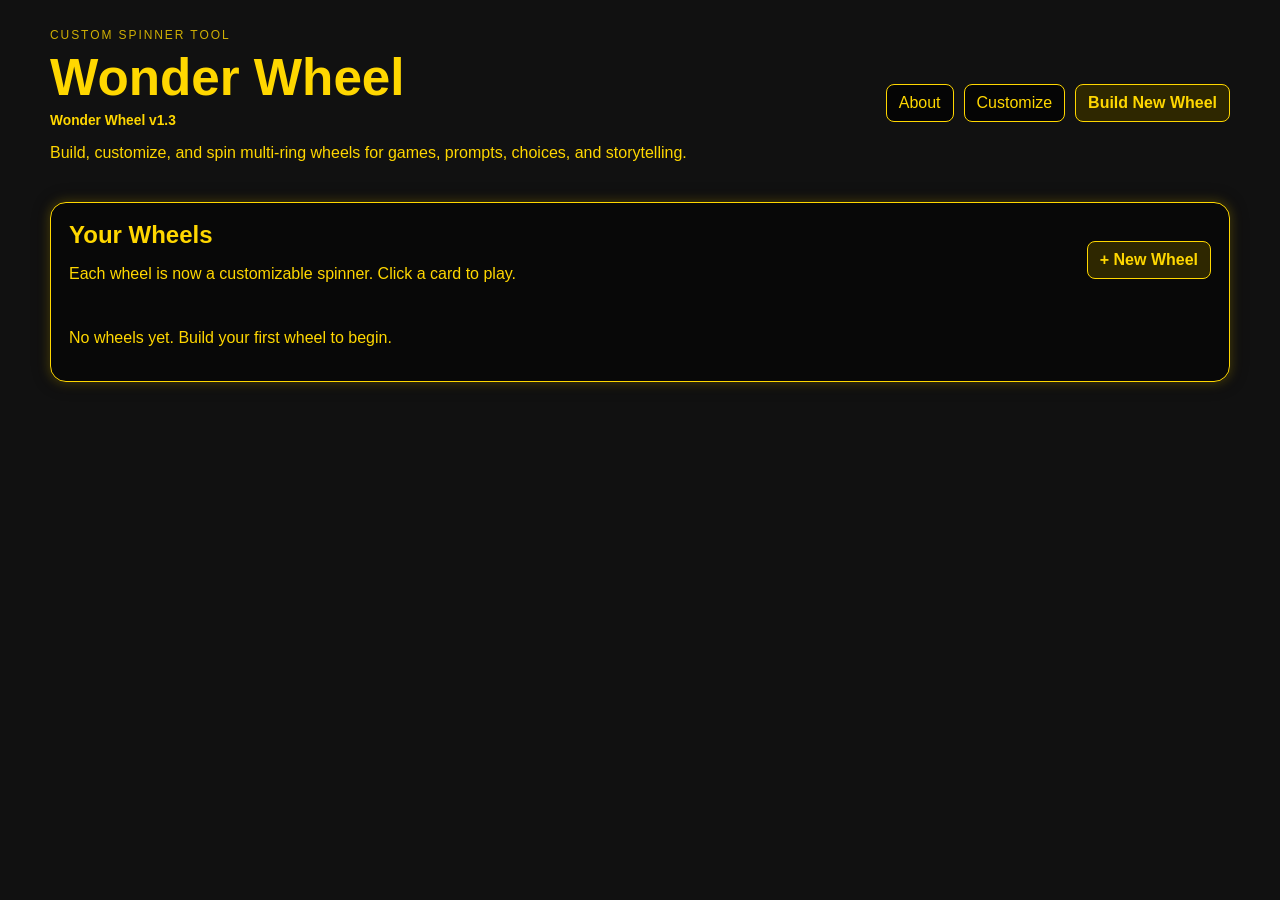
==== commit 2a663631: "Release WonderWheel v1.3" ====
--- a/dashboard.html
+++ b/dashboard.html
@@ -4,7 +4,7 @@
   <meta charset="UTF-8">
   <meta name="viewport" content="width=device-width, initial-scale=1.0">
   <title>Wonder Wheel Dashboard</title>
-  <link rel="stylesheet" href="styles.css?v=1.2">
+  <link rel="stylesheet" href="styles.css?v=1.3">
 </head>
 <body class="dashboard-body">
   <main class="dashboard-shell">
@@ -12,12 +12,12 @@
       <div>
         <p class="kicker">Custom Spinner Tool</p>
         <h1>Wonder Wheel</h1>
-        <p class="version-inline">Wonder Wheel v1.2</p>
+        <p class="version-inline">Wonder Wheel v1.3</p>
         <p>Build, customize, and spin multi-ring wheels for games, prompts, choices, and storytelling.</p>
       </div>
       <div class="dashboard-header-actions">
         <button id="aboutButton" type="button">About</button>
-        <button id="dashboardCustomizeToggle" type="button">Customize Tables</button>
+        <button id="dashboardCustomizeToggle" type="button">Customize</button>
         <a class="primary-link" href="setup.html?mode=new">Build New Wheel</a>
       </div>
     </header>
@@ -27,7 +27,9 @@
       <div class="control-row wrap">
         <label>Table color <input type="color" id="dashboardTableColor" value="#ffd700"></label>
         <label>Interface color <input type="color" id="dashboardInterfaceColor" value="#ffd700"></label>
-        <label>Background <input type="color" id="dashboardBgColor" value="#111111"></label>
+        <label>Background color <input type="color" id="dashboardBgColor" value="#111111"></label>
+        <label>Background image <input type="file" id="dashboardBgImage" accept="image/*"></label>
+        <button id="clearDashboardBgImage" type="button">Clear Background Image</button>
         <button id="resetDashboardColors" type="button">Reset</button>
       </div>
     </section>
@@ -50,14 +52,14 @@
       <button id="closeAboutButton" class="modal-close" type="button">×</button>
       <h2>About Wonder Wheel</h2>
       <p>Wonder Wheel is a visual, interactive spinner for creating playful prompts, choices, and experiences.</p>
-      <p>Each wheel can contain one to four customizable rings. The top pointer selects one slice from each active ring, creating surprising combinations.</p>
+      <p>Each wheel can contain one to six customizable rings. The top pointer selects one slice from each active ring, creating surprising combinations.</p>
       <h3>How It Works</h3>
-      <p>Build your rings, customize the look, hold the center to charge the spin, then release. The wheel selects a combination from the outer, middle, inner, and optional core rings.</p>
+      <p>Build your rings, customize the look, hold the center to charge the spin, then release. The wheel selects a combination from each active ring.</p>
       <p>This version is designed as a flexible tool for storytelling games, family activities, decision wheels, party prompts, creative exercises, and more.</p>
       <p class="tagline">spin. select. play.</p>
     </div>
   </div>
 
-  <script src="dashboard.js?v=1.2"></script>
+  <script src="dashboard.js?v=1.3"></script>
 </body>
 </html>
--- a/styles.css
+++ b/styles.css
@@ -11,19 +11,27 @@
   --middle-size: 443px;
   --inner-size: 266px;
   --core-size: 221px;
+  --fifth-size: 178px;
+  --sixth-size: 134px;
   --center-size: 88px;
   --outer-label-radius: 266px;
   --middle-label-radius: 177px;
   --inner-label-radius: 88px;
   --core-label-radius: 77px;
+  --fifth-label-radius: 68px;
+  --sixth-label-radius: 58px;
   --outer-label-width: 118px;
   --middle-label-width: 104px;
   --inner-label-width: 88px;
   --core-label-width: 68px;
+  --fifth-label-width: 64px;
+  --sixth-label-width: 60px;
   --outer-label-font: 1rem;
   --middle-label-font: .94rem;
   --inner-label-font: .82rem;
   --core-label-font: .72rem;
+  --fifth-label-font: .7rem;
+  --sixth-label-font: .68rem;
   --wheel-scale: 1;
   --center-bg-image: none;
 }
@@ -103,6 +111,26 @@
 input[type="file"] { max-width: 100%; }
 .wizard-grid { display: grid; grid-template-columns: repeat(auto-fit, minmax(180px, 1fr)); gap: 10px; margin-top: 12px; }
 .wizard-customize-grid, .editor-grid { display: grid; grid-template-columns: repeat(auto-fit, minmax(190px, 1fr)); gap: 12px; }
+.editor-grid .compact-editor-button {
+  align-self: end;
+  justify-self: start;
+  padding: 6px 9px;
+  min-height: 34px;
+  font-size: .84rem;
+}
+.editor-panel label.editor-checkbox {
+  display: flex;
+  flex-direction: row;
+  align-items: center;
+  justify-content: flex-start;
+  align-self: end;
+  gap: 8px;
+  min-height: 38px;
+  margin: 10px 0;
+}
+.editor-checkbox input {
+  flex: 0 0 auto;
+}
 .wizard-actions { display: flex; justify-content: flex-end; gap: 10px; margin-top: 22px; }
 .review-box { border: 1px solid rgba(255,255,255,.22); padding: 16px; border-radius: 12px; background: rgba(255,255,255,.04); }
 
@@ -110,6 +138,16 @@
 .wheel-body { overflow: hidden; }
 .top-left { position: fixed; top: 18px; left: 18px; z-index: 50; }
 .top-right { position: fixed; top: 18px; right: 18px; z-index: 50; }
+.top-left-actions {
+  position: fixed;
+  top: 18px;
+  left: 18px;
+  z-index: 50;
+  display: flex;
+  gap: 10px;
+  align-items: center;
+  flex-wrap: wrap;
+}
 .version-badge {
   position: fixed;
   left: 18px;
@@ -142,6 +180,8 @@
 .middle-ring { width: var(--middle-size); height: var(--middle-size); z-index: 6; }
 .inner-ring-simple { width: var(--inner-size); height: var(--inner-size); z-index: 11; }
 .core-ring { width: var(--core-size); height: var(--core-size); z-index: 16; }
+.fifth-ring { width: var(--fifth-size); height: var(--fifth-size); z-index: 18; }
+.sixth-ring { width: var(--sixth-size); height: var(--sixth-size); z-index: 20; }
 .ring-bg, .ring-lines, .ring-labels, .slice-highlight-layer { position: absolute; inset: 0; border-radius: 50%; pointer-events: none; }
 .ring-bg { background-color: rgba(0,0,0,.72); background-image: var(--ring-bg, none); background-size: cover; background-position: center; z-index: 1; }
 .ring-lines { z-index: 4; background: repeating-conic-gradient(from var(--line-from, 0deg), var(--wheel-line) 0deg var(--line-width, 2deg), transparent var(--line-width, 2deg) var(--slice-deg, 36deg)); opacity: .95; }
@@ -175,6 +215,8 @@
 .compass.layer-spin-active .middle-ring::before { opacity: .2; animation-duration: 1.32s; }
 .compass.layer-spin-active .inner-ring-simple::before { opacity: .31; animation-duration: 1.08s; }
 .compass.layer-spin-active .core-ring::before { opacity: .42; animation-duration: .88s; }
+.compass.layer-spin-active .fifth-ring::before { opacity: .5; animation-duration: .78s; }
+.compass.layer-spin-active .sixth-ring::before { opacity: .56; animation-duration: .68s; }
 .ring::after { content:""; position:absolute; inset:0; border-radius:50%; z-index:5; pointer-events:none; background: conic-gradient(from var(--selected-from, 0deg), rgba(255,255,255,.26) 0deg var(--selected-size, 0deg), transparent var(--selected-size,0deg)); mix-blend-mode: screen; opacity: .9; }
 .ring.selected-slice-flash::after { animation: selectedSliceFlash 2s ease-out; }
 .ring-labels { z-index: 8; }
@@ -185,6 +227,8 @@
 .middle-ring .slice-label { --label-radius: var(--middle-label-radius); --label-width: var(--middle-label-width); font-size: var(--middle-label-font); }
 .inner-ring-simple .slice-label { --label-radius: var(--inner-label-radius); --label-width: var(--inner-label-width); font-size: var(--inner-label-font); }
 .core-ring .slice-label { --label-radius: var(--core-label-radius); --label-width: var(--core-label-width); font-size: var(--core-label-font); }
+.fifth-ring .slice-label { --label-radius: var(--fifth-label-radius); --label-width: var(--fifth-label-width); font-size: var(--fifth-label-font); }
+.sixth-ring .slice-label { --label-radius: var(--sixth-label-radius); --label-width: var(--sixth-label-width); font-size: var(--sixth-label-font); }
 .center-orb { position:absolute; left:50%; top:50%; transform:translate(-50%,-50%); width: var(--center-size); height: var(--center-size); z-index: 25; border: 3px solid var(--wheel-line); border-radius: 50%; background: radial-gradient(circle at 35% 28%, rgba(255,255,255,.18), rgba(0,0,0,.92) 65%); display:flex; flex-direction:column; align-items:center; justify-content:center; gap:8px; cursor:pointer; user-select:none; box-shadow: inset 0 0 18px rgba(255,255,255,.08), 0 0 16px var(--shadow); }
 .compass.charging-tension .center-orb { transform: translate(-50%,-50%) scale(calc(1 - var(--charge-tension) * .04)); }
 .center-orb.charging { box-shadow: inset 0 0 28px rgba(255,255,255,.22), 0 0 30px var(--shadow), 0 0 50px var(--shadow); }
@@ -327,7 +371,7 @@
   12%, 42%, 72% { transform: rotate(var(--angle)) translate(var(--label-radius)) rotate(calc(-1 * var(--angle))) translate(-50%, -50%) scale(1.14); text-shadow: 0 0 8px #fff, 0 0 18px var(--wheel-text); }
   28%, 58% { transform: rotate(var(--angle)) translate(var(--label-radius)) rotate(calc(-1 * var(--angle))) translate(-50%, -50%) scale(1.04); }
 }
-@media (max-width: 720px) { :root { --outer-size: 92vw; --middle-size: 64vw; --inner-size: 38vw; --core-size: 26vw; } .dashboard-header, .wizard-header { flex-direction: column; align-items: flex-start; } .wizard-progress { grid-template-columns: 1fr; } .selected-grid { grid-template-columns: 1fr; } }
+@media (max-width: 720px) { :root { --outer-size: 92vw; --middle-size: 64vw; --inner-size: 38vw; --core-size: 26vw; --fifth-size: 20vw; --sixth-size: 16vw; } .dashboard-header, .wizard-header { flex-direction: column; align-items: flex-start; } .wizard-progress { grid-template-columns: 1fr; } .selected-grid { grid-template-columns: 1fr; } }
 
 /* Cleaner Wheel-of-Fortune style selector */
 .compass-selection-arrow {
@@ -540,6 +584,18 @@
   overflow: auto;
   z-index: 45;
 }
+.completion-panel.collapsed {
+  width: min(250px, calc(100vw - 40px));
+}
+.completion-panel.collapsed .completion-body {
+  display: none;
+}
+.completion-actions {
+  display: flex;
+  gap: 8px;
+  flex-wrap: wrap;
+  justify-content: flex-end;
+}
 .compact-panel-heading {
   align-items: start;
   margin-bottom: 10px;
@@ -552,8 +608,22 @@
 .completion-log {
   display: grid;
   gap: 6px;
+  margin: 10px 0 0;
+  padding-left: 22px;
+}
+.checkbox-row {
+  display: flex;
+  align-items: center;
+  gap: 8px;
   margin: 0;
-  padding-left: 22px;
+  line-height: 1.2;
+  font-size: .9rem;
+  color: var(--interface);
+}
+.checkbox-row input {
+  width: 16px;
+  height: 16px;
+  accent-color: var(--interface);
 }
 .completion-log li {
   padding: 7px 8px;
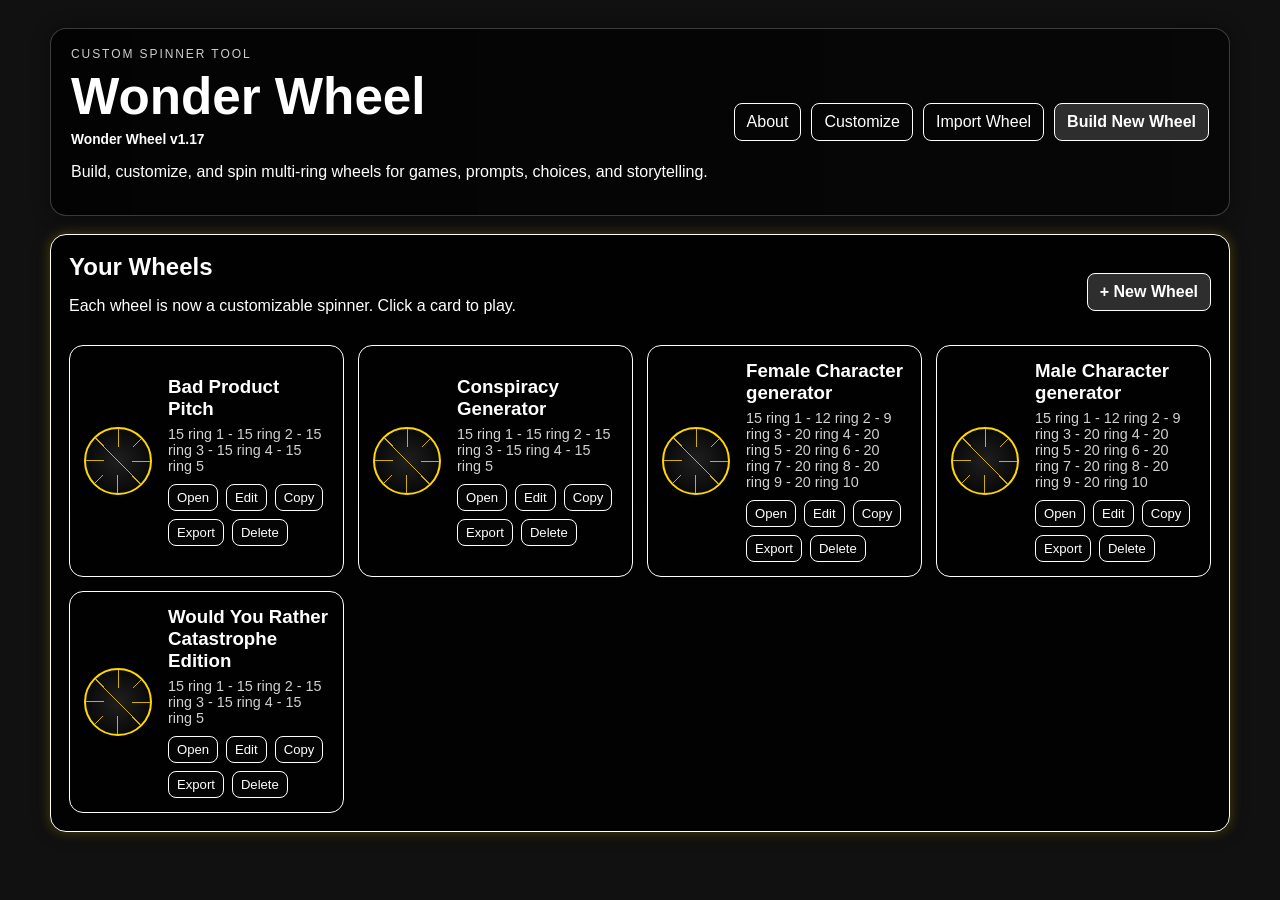
==== commit 1bb1d2a2: "Release WonderWheel v1.17" ====
--- a/dashboard.html
+++ b/dashboard.html
@@ -4,7 +4,7 @@
   <meta charset="UTF-8">
   <meta name="viewport" content="width=device-width, initial-scale=1.0">
   <title>Wonder Wheel Dashboard</title>
-  <link rel="stylesheet" href="styles.css?v=1.3">
+  <link rel="stylesheet" href="styles.css?v=1.17.1">
 </head>
 <body class="dashboard-body">
   <main class="dashboard-shell">
@@ -12,22 +12,22 @@
       <div>
         <p class="kicker">Custom Spinner Tool</p>
         <h1>Wonder Wheel</h1>
-        <p class="version-inline">Wonder Wheel v1.3</p>
+        <p class="version-inline">Wonder Wheel v1.17</p>
         <p>Build, customize, and spin multi-ring wheels for games, prompts, choices, and storytelling.</p>
       </div>
       <div class="dashboard-header-actions">
         <button id="aboutButton" type="button">About</button>
         <button id="dashboardCustomizeToggle" type="button">Customize</button>
+        <button id="importWheelButton" type="button">Import Wheel</button>
+        <input id="importWheelInput" class="hidden" type="file" accept="application/json,.json">
         <a class="primary-link" href="setup.html?mode=new">Build New Wheel</a>
       </div>
     </header>
 
     <section id="dashboardCustomizePanel" class="dashboard-customize-panel hidden">
-      <h2>Dashboard Colors</h2>
+      <h2>Dashboard Customize</h2>
       <div class="control-row wrap">
-        <label>Table color <input type="color" id="dashboardTableColor" value="#ffd700"></label>
-        <label>Interface color <input type="color" id="dashboardInterfaceColor" value="#ffd700"></label>
-        <label>Background color <input type="color" id="dashboardBgColor" value="#111111"></label>
+        <label>Interface color <input type="color" id="dashboardInterfaceColor" value="#ffffff"></label>
         <label>Background image <input type="file" id="dashboardBgImage" accept="image/*"></label>
         <button id="clearDashboardBgImage" type="button">Clear Background Image</button>
         <button id="resetDashboardColors" type="button">Reset</button>
@@ -60,6 +60,6 @@
     </div>
   </div>
 
-  <script src="dashboard.js?v=1.3"></script>
+  <script src="dashboard.js?v=1.17.2"></script>
 </body>
 </html>
--- a/styles.css
+++ b/styles.css
@@ -1,6 +1,6 @@
 :root {
   --gold: #ffd700;
-  --interface: #ffd700;
+  --interface: #ffffff;
   --wheel-line: #ffd700;
   --wheel-text: #ffd700;
   --bg: #111111;
@@ -13,6 +13,10 @@
   --core-size: 221px;
   --fifth-size: 178px;
   --sixth-size: 134px;
+  --seventh-size: 118px;
+  --eighth-size: 108px;
+  --ninth-size: 100px;
+  --tenth-size: 94px;
   --center-size: 88px;
   --outer-label-radius: 266px;
   --middle-label-radius: 177px;
@@ -20,18 +24,30 @@
   --core-label-radius: 77px;
   --fifth-label-radius: 68px;
   --sixth-label-radius: 58px;
+  --seventh-label-radius: 54px;
+  --eighth-label-radius: 50px;
+  --ninth-label-radius: 46px;
+  --tenth-label-radius: 42px;
   --outer-label-width: 118px;
   --middle-label-width: 104px;
   --inner-label-width: 88px;
   --core-label-width: 68px;
   --fifth-label-width: 64px;
   --sixth-label-width: 60px;
+  --seventh-label-width: 58px;
+  --eighth-label-width: 58px;
+  --ninth-label-width: 58px;
+  --tenth-label-width: 58px;
   --outer-label-font: 1rem;
   --middle-label-font: .94rem;
   --inner-label-font: .82rem;
   --core-label-font: .72rem;
   --fifth-label-font: .7rem;
   --sixth-label-font: .68rem;
+  --seventh-label-font: .68rem;
+  --eighth-label-font: .68rem;
+  --ninth-label-font: .68rem;
+  --tenth-label-font: .68rem;
   --wheel-scale: 1;
   --center-bg-image: none;
 }
@@ -46,6 +62,12 @@
   background-attachment: fixed;
   color: var(--interface);
   font-family: Arial, sans-serif;
+}
+.dashboard-body {
+  --dashboard-default-bg-image: url("assets/app-backgrounds/dashboard/background.jpg");
+}
+.wizard-body {
+  --page-bg-image: url("assets/app-backgrounds/wizard/background.jpg");
 }
 a { color: inherit; }
 button, input, select {
@@ -64,18 +86,62 @@
   justify-content: center;
   gap: 6px;
 }
+.icon-button {
+  width: 36px;
+  height: 36px;
+  min-width: 36px;
+  min-height: 36px;
+  display: inline-grid;
+  place-items: center;
+  padding: 0;
+  line-height: 1;
+}
+.icon-button svg {
+  width: 19px;
+  height: 19px;
+  fill: none;
+  stroke: currentColor;
+  stroke-width: 2;
+  stroke-linecap: round;
+  stroke-linejoin: round;
+  pointer-events: none;
+}
+.icon-button.copied {
+  color: #fff;
+  box-shadow: 0 0 16px var(--shadow), inset 0 0 10px color-mix(in srgb, var(--interface) 32%, transparent);
+}
+.icon-button.copied svg {
+  transform: scale(.92);
+}
+.icon-button.active {
+  color: #fff;
+  background: color-mix(in srgb, var(--interface) 38%, rgba(0,0,0,.65));
+  border-color: #fff;
+  box-shadow: 0 0 14px var(--shadow), inset 0 0 10px rgba(255,255,255,.12);
+}
 button:hover, .primary-link:hover, .utility-link:hover { box-shadow: 0 0 12px var(--shadow); }
 .primary-button, .primary-link { background: color-mix(in srgb, var(--interface) 18%, black); font-weight: bold; }
 .hidden { display: none !important; }
 .kicker { text-transform: uppercase; letter-spacing: .16em; font-size: .75rem; margin: 0 0 6px; opacity: .8; }
 .dashboard-shell, .wizard-shell { width: min(1180px, calc(100vw - 32px)); margin: 0 auto; padding: 28px 0 60px; }
-.dashboard-header, .wizard-header { display: flex; align-items: center; justify-content: space-between; gap: 20px; margin-bottom: 24px; }
+.dashboard-header, .wizard-header {
+  display: flex;
+  align-items: center;
+  justify-content: space-between;
+  gap: 20px;
+  margin-bottom: 18px;
+  border: 1px solid rgba(255,255,255,.22);
+  background: linear-gradient(90deg, rgba(0,0,0,.78), rgba(0,0,0,.58));
+  box-shadow: 0 0 18px rgba(0,0,0,.45);
+  border-radius: 16px;
+  padding: 18px 20px;
+}
 .dashboard-header h1, .wizard-header h1 { margin: 0; font-size: clamp(2rem, 4vw, 3.5rem); }
 .dashboard-header p, .wizard-header p { max-width: 660px; }
 .dashboard-header-actions { display: flex; flex-wrap: wrap; gap: 10px; justify-content: flex-end; }
 .dashboard-customize-panel, .dashboard-analytics-card, .wizard-card, .editor-panel, .selected-panel {
   border: 1px solid var(--interface);
-  background: var(--panel-bg);
+  background: linear-gradient(rgba(0,0,0,.84), rgba(0,0,0,.78)), var(--panel-bg);
   box-shadow: 0 0 18px rgba(0,0,0,.45), 0 0 12px var(--shadow);
   border-radius: 16px;
   padding: 18px;
@@ -91,7 +157,7 @@
 .wheel-card-icon::before, .wheel-card-icon::after { content:""; position:absolute; inset:0; border-radius:50%; background: repeating-conic-gradient(var(--wheel-line) 0deg 2deg, transparent 2deg 45deg); opacity:.55; }
 .wheel-card h3 { margin: 0 0 6px; }
 .wheel-card p { margin: 0; opacity:.82; font-size:.9rem; }
-.card-actions { display: flex; gap: 8px; margin-top: 10px; }
+.card-actions { display: flex; flex-wrap: wrap; gap: 8px; margin-top: 10px; }
 .card-actions button { padding: 5px 8px; font-size: .82rem; }
 .modal { position: fixed; inset: 0; display: grid; place-items: center; background: rgba(0,0,0,.66); z-index: 1000; padding: 20px; }
 .modal-content { width: min(760px, 100%); max-height: 85vh; overflow:auto; background: #0b0b0b; color: var(--interface); border: 1px solid var(--interface); border-radius: 18px; padding: 24px; position: relative; box-shadow: 0 0 28px var(--shadow); }
@@ -100,8 +166,18 @@
 
 /* Wizard */
 .wizard-body { display: flex; justify-content: center; }
-.wizard-progress { display: grid; grid-template-columns: repeat(auto-fit, minmax(92px, 1fr)); gap: 8px; margin-bottom: 14px; }
-.wizard-step-pill { border: 1px solid rgba(255,255,255,.2); border-radius: 999px; padding: 10px; text-align: center; opacity: .65; }
+.wizard-progress {
+  display: grid;
+  grid-template-columns: repeat(auto-fit, minmax(92px, 1fr));
+  gap: 8px;
+  margin-bottom: 14px;
+  border: 1px solid rgba(255,255,255,.18);
+  border-radius: 16px;
+  padding: 10px;
+  background: rgba(0,0,0,.54);
+  box-shadow: 0 0 18px rgba(0,0,0,.35);
+}
+.wizard-step-pill { border: 1px solid rgba(255,255,255,.24); border-radius: 999px; padding: 10px; text-align: center; opacity: .82; background: rgba(0,0,0,.34); }
 .wizard-step-pill.active { border-color: var(--interface); opacity: 1; box-shadow: 0 0 10px var(--shadow); }
 .wizard-step { display: none; }
 .wizard-step.active { display: block; }
@@ -138,20 +214,27 @@
 .wheel-body { overflow: hidden; }
 .top-left { position: fixed; top: 18px; left: 18px; z-index: 50; }
 .top-right { position: fixed; top: 18px; right: 18px; z-index: 50; }
-.top-left-actions {
+.top-left-actions,
+.top-tool-actions,
+.top-right-actions {
   position: fixed;
   top: 18px;
-  left: 18px;
-  z-index: 50;
+  z-index: 100;
   display: flex;
   gap: 10px;
   align-items: center;
   flex-wrap: wrap;
 }
+.top-left-actions { left: 18px; }
+.top-tool-actions {
+  left: 50%;
+  transform: translateX(-50%);
+}
+.top-right-actions { right: 18px; }
 .version-badge {
   position: fixed;
-  left: 18px;
-  top: 66px;
+  right: 18px;
+  top: 10px;
   z-index: 50;
   padding: 7px 10px;
   border: 1px solid rgba(255,255,255,.24);
@@ -169,193 +252,232 @@
   font-weight: 700;
 }
 .wheel-stage { min-height: 100vh; display: grid; place-items: center; padding: 80px 20px 40px; }
-.compass { position: relative; width: var(--outer-size); height: var(--outer-size); border-radius: 50%; touch-action: none; transform: scale(var(--wheel-scale)); transform-origin: center center; --charge-tension: 0; }
-.compass-selection-arrow { position: absolute; left: 50%; top: -34px; transform: translateX(-50%); width: 48px; height: 74px; z-index: 40; pointer-events: none; filter: drop-shadow(0 0 8px var(--shadow)); }
+.compass { position: relative; width: var(--outer-size); height: var(--outer-size); border-radius: 50%; touch-action: none; transform: scale(var(--wheel-scale)); transform-origin: center center; --charge-tension: 0; -webkit-tap-highlight-color: transparent; }
+.wheel-bg-layer {
+  position: absolute;
+  inset: 0;
+  border-radius: 50%;
+  z-index: 0;
+  pointer-events: none;
+  overflow: hidden;
+  background-color: rgba(0,0,0,.34);
+  box-shadow: inset 0 0 30px rgba(0,0,0,.42);
+}
+.wheel-bg-layer::before {
+  content: "";
+  position: absolute;
+  inset: -8%;
+  border-radius: 50%;
+  background-image: var(--wheel-bg-image, none);
+  background-size: cover;
+  background-position: center;
+  transform: rotate(var(--wheel-bg-rotation, 0deg));
+  will-change: transform;
+}
+.compass-selection-arrow { position: absolute; left: 50%; top: -34px; transform: translateX(-50%); width: 48px; height: 74px; z-index: 40; pointer-events: auto; cursor: grab; touch-action: none; filter: drop-shadow(0 0 8px var(--shadow)); background-image: var(--arrow-image, none); background-repeat: no-repeat; background-position: center; background-size: contain; }
+.compass-selection-arrow:active { cursor: grabbing; }
+.compass.has-arrow-image .compass-selection-arrow {
+  top: -94px;
+  width: 86px;
+  height: 142px;
+  filter: drop-shadow(0 4px 6px rgba(0,0,0,.82)) drop-shadow(0 0 10px var(--shadow));
+  animation: themedArrowPulse 3.8s ease-in-out infinite;
+  transform-origin: 50% 88%;
+}
+.compass.has-arrow-image .compass-selection-arrow::before,
+.compass.has-arrow-image .compass-selection-arrow::after {
+  display: none;
+}
 .compass-selection-arrow::before { content:""; position:absolute; left:50%; transform:translateX(-50%); top:0; width:20px; height:36px; background: var(--wheel-line); border: 2px solid #111; border-radius: 12px 12px 6px 6px; }
 .compass-selection-arrow::after { content:""; position:absolute; left:50%; transform:translateX(-50%); top:31px; width:0; height:0; border-left: 20px solid transparent; border-right: 20px solid transparent; border-top: 34px solid var(--wheel-line); }
-.ring { position: absolute; left: 50%; top: 50%; transform: translate(-50%, -50%); border-radius: 50%; overflow: hidden; border: 3px solid var(--wheel-line); box-shadow: inset 0 0 18px rgba(0,0,0,.7), 0 0 12px var(--shadow); cursor: grab; }
+.ring { position: absolute; left: 50%; top: 50%; transform: translate(-50%, -50%); border-radius: 50%; overflow: hidden; border: 3px solid var(--wheel-line); box-shadow: inset 0 0 12px rgba(0,0,0,.42), 0 0 9px var(--shadow); cursor: grab; }
+.compass.hide-wheel-lines .ring {
+  border-color: transparent;
+  box-shadow: inset 0 0 18px rgba(0,0,0,.7);
+}
 .compass.charging-tension .ring { filter: brightness(calc(1 + var(--charge-tension) * .18)); }
+.compass.pinch-resizing .ring {
+  filter: brightness(1.1);
+}
+.compass.pinch-resizing::after {
+  content: "";
+  position: absolute;
+  inset: -10px;
+  border: 2px solid color-mix(in srgb, var(--interface) 74%, transparent);
+  border-radius: 50%;
+  pointer-events: none;
+  box-shadow: 0 0 18px var(--shadow);
+  z-index: 43;
+}
 .ring.drag-spinning { cursor: grabbing; filter: brightness(1.12); }
+.ring.depleted { opacity: .34; filter: grayscale(.25); }
 .outer-ring { width: var(--outer-size); height: var(--outer-size); z-index: 1; }
 .middle-ring { width: var(--middle-size); height: var(--middle-size); z-index: 6; }
 .inner-ring-simple { width: var(--inner-size); height: var(--inner-size); z-index: 11; }
 .core-ring { width: var(--core-size); height: var(--core-size); z-index: 16; }
 .fifth-ring { width: var(--fifth-size); height: var(--fifth-size); z-index: 18; }
 .sixth-ring { width: var(--sixth-size); height: var(--sixth-size); z-index: 20; }
+.seventh-ring { width: var(--seventh-size); height: var(--seventh-size); z-index: 21; }
+.eighth-ring { width: var(--eighth-size); height: var(--eighth-size); z-index: 22; }
+.ninth-ring { width: var(--ninth-size); height: var(--ninth-size); z-index: 23; }
+.tenth-ring { width: var(--tenth-size); height: var(--tenth-size); z-index: 24; }
 .ring-bg, .ring-lines, .ring-labels, .slice-highlight-layer { position: absolute; inset: 0; border-radius: 50%; pointer-events: none; }
-.ring-bg { background-color: rgba(0,0,0,.72); background-image: var(--ring-bg, none); background-size: cover; background-position: center; z-index: 1; }
-.ring-lines { z-index: 4; background: repeating-conic-gradient(from var(--line-from, 0deg), var(--wheel-line) 0deg var(--line-width, 2deg), transparent var(--line-width, 2deg) var(--slice-deg, 36deg)); opacity: .95; }
-.ring::before {
-  content: "";
-  position: absolute;
-  inset: 0;
-  border-radius: 50%;
-  z-index: 5;
-  pointer-events: none;
-  opacity: 0;
-  background:
-    conic-gradient(from var(--line-from, 0deg),
-      transparent 0deg 18deg,
-      color-mix(in srgb, var(--theme-a) 74%, transparent) 24deg 44deg,
-      transparent 52deg 96deg,
-      color-mix(in srgb, var(--theme-b) 70%, transparent) 104deg 128deg,
-      transparent 138deg 212deg,
-      color-mix(in srgb, var(--theme-c) 66%, transparent) 222deg 252deg,
-      transparent 264deg 360deg);
-  filter: blur(.5px) drop-shadow(0 0 8px var(--theme-b));
-  mix-blend-mode: screen;
-  transition: opacity .7s ease, filter .7s ease;
-  -webkit-mask: radial-gradient(circle, transparent 0 18%, #000 30% 74%, transparent 86%);
-  mask: radial-gradient(circle, transparent 0 18%, #000 30% 74%, transparent 86%);
-}
-.compass.layer-spin-active .ring::before {
-  animation: ringLayerSpiral 1.15s linear infinite;
-}
-.compass.layer-spin-active .outer-ring::before { opacity: .12; animation-duration: 1.55s; }
-.compass.layer-spin-active .middle-ring::before { opacity: .2; animation-duration: 1.32s; }
-.compass.layer-spin-active .inner-ring-simple::before { opacity: .31; animation-duration: 1.08s; }
-.compass.layer-spin-active .core-ring::before { opacity: .42; animation-duration: .88s; }
-.compass.layer-spin-active .fifth-ring::before { opacity: .5; animation-duration: .78s; }
-.compass.layer-spin-active .sixth-ring::before { opacity: .56; animation-duration: .68s; }
-.ring::after { content:""; position:absolute; inset:0; border-radius:50%; z-index:5; pointer-events:none; background: conic-gradient(from var(--selected-from, 0deg), rgba(255,255,255,.26) 0deg var(--selected-size, 0deg), transparent var(--selected-size,0deg)); mix-blend-mode: screen; opacity: .9; }
-.ring.selected-slice-flash::after { animation: selectedSliceFlash 2s ease-out; }
+.ring-bg { background: rgba(0,0,0,.12); z-index: 1; }
+.ring-lines { z-index: 4; background: repeating-conic-gradient(from var(--line-from, 0deg), var(--wheel-line) 0deg var(--line-width, 2deg), transparent var(--line-width, 2deg) var(--slice-deg, 36deg)); opacity: 0; }
+.ring-lines,
+.ring::after {
+  -webkit-mask: radial-gradient(circle closest-side, transparent 0 var(--ring-inner-stop, 0%), #000 calc(var(--ring-inner-stop, 0%) + 1px) 100%);
+  mask: radial-gradient(circle closest-side, transparent 0 var(--ring-inner-stop, 0%), #000 calc(var(--ring-inner-stop, 0%) + 1px) 100%);
+}
+.compass.show-wheel-lines .ring-lines { opacity: .95; }
+.ring::after { opacity: 0; }
+.compass.show-wheel-lines .ring::after { opacity: .9; }
+.ring::after { content:""; position:absolute; inset:0; border-radius:50%; z-index:5; pointer-events:none; background: conic-gradient(from var(--selected-from, 0deg), rgba(255,255,255,.26) 0deg var(--selected-size, 0deg), transparent var(--selected-size,0deg)); mix-blend-mode: screen; }
+.ring.selected-slice-flash::after { animation: selectedSliceFlash 1.65s ease-out; }
 .ring-labels { z-index: 8; }
-.slice-label { position: absolute; left: 50%; top: 50%; width: var(--label-width, 112px); min-height: 30px; display: flex; align-items: center; justify-content: center; text-align: center; color: var(--wheel-text); font-weight: bold; line-height: 1.05; overflow-wrap: anywhere; text-shadow: 0 0 4px rgba(0,0,0,.85); transform: rotate(var(--angle)) translate(var(--label-radius)) rotate(calc(-1 * var(--angle))) translate(-50%, -50%); transition: color .16s ease, text-shadow .16s ease, transform .16s ease; }
+.slice-label { position: absolute; left: 50%; top: 50%; width: var(--label-width, 112px); min-height: 30px; display: flex; align-items: center; justify-content: center; text-align: center; color: var(--wheel-text); font-weight: bold; line-height: 1.05; overflow-wrap: anywhere; text-shadow: 0 0 4px rgba(0,0,0,.85); transform: rotate(var(--angle)) translate(var(--label-radius)) rotate(calc(-1 * var(--angle))) translate(-50%, -50%); transition: color .16s ease, text-shadow .16s ease, transform .04s linear; will-change: transform; }
+.compass.hide-wheel-text .slice-label { opacity: 0; }
 .slice-label.selected { color: #fff; text-shadow: 0 0 5px rgba(255,255,255,.9), 0 0 10px var(--wheel-text); }
-.slice-label.selected-slice-label-flash { animation: selectedSliceLabelFlash 2s ease-out; }
+.slice-label.selected-slice-label-flash { animation: selectedSliceLabelFlash 1.65s ease-out; }
 .outer-ring .slice-label { --label-radius: var(--outer-label-radius); --label-width: var(--outer-label-width); font-size: var(--outer-label-font); }
 .middle-ring .slice-label { --label-radius: var(--middle-label-radius); --label-width: var(--middle-label-width); font-size: var(--middle-label-font); }
 .inner-ring-simple .slice-label { --label-radius: var(--inner-label-radius); --label-width: var(--inner-label-width); font-size: var(--inner-label-font); }
 .core-ring .slice-label { --label-radius: var(--core-label-radius); --label-width: var(--core-label-width); font-size: var(--core-label-font); }
 .fifth-ring .slice-label { --label-radius: var(--fifth-label-radius); --label-width: var(--fifth-label-width); font-size: var(--fifth-label-font); }
 .sixth-ring .slice-label { --label-radius: var(--sixth-label-radius); --label-width: var(--sixth-label-width); font-size: var(--sixth-label-font); }
-.center-orb { position:absolute; left:50%; top:50%; transform:translate(-50%,-50%); width: var(--center-size); height: var(--center-size); z-index: 25; border: 3px solid var(--wheel-line); border-radius: 50%; background: radial-gradient(circle at 35% 28%, rgba(255,255,255,.18), rgba(0,0,0,.92) 65%); display:flex; flex-direction:column; align-items:center; justify-content:center; gap:8px; cursor:pointer; user-select:none; box-shadow: inset 0 0 18px rgba(255,255,255,.08), 0 0 16px var(--shadow); }
-.compass.charging-tension .center-orb { transform: translate(-50%,-50%) scale(calc(1 - var(--charge-tension) * .04)); }
-.center-orb.charging { box-shadow: inset 0 0 28px rgba(255,255,255,.22), 0 0 30px var(--shadow), 0 0 50px var(--shadow); }
+.seventh-ring .slice-label { --label-radius: var(--seventh-label-radius); --label-width: var(--seventh-label-width); font-size: var(--seventh-label-font); }
+.eighth-ring .slice-label { --label-radius: var(--eighth-label-radius); --label-width: var(--eighth-label-width); font-size: var(--eighth-label-font); }
+.ninth-ring .slice-label { --label-radius: var(--ninth-label-radius); --label-width: var(--ninth-label-width); font-size: var(--ninth-label-font); }
+.tenth-ring .slice-label { --label-radius: var(--tenth-label-radius); --label-width: var(--tenth-label-width); font-size: var(--tenth-label-font); }
+.outer-ring { --ring-inner-stop: var(--outer-inner-stop); }
+.middle-ring { --ring-inner-stop: var(--middle-inner-stop); }
+.inner-ring-simple { --ring-inner-stop: var(--inner-inner-stop); }
+.core-ring { --ring-inner-stop: var(--core-inner-stop); }
+.fifth-ring { --ring-inner-stop: var(--fifth-inner-stop); }
+.sixth-ring { --ring-inner-stop: var(--sixth-inner-stop); }
+.seventh-ring { --ring-inner-stop: var(--seventh-inner-stop); }
+.eighth-ring { --ring-inner-stop: var(--eighth-inner-stop); }
+.ninth-ring { --ring-inner-stop: var(--ninth-inner-stop); }
+.tenth-ring { --ring-inner-stop: var(--tenth-inner-stop); }
+.center-orb { position:absolute; left:50%; top:50%; transform:translate(-50%,-50%); width: var(--center-size); height: var(--center-size); z-index: 25; border: 0; border-radius: 50%; background: #080808; display:flex; flex-direction:column; align-items:center; justify-content:center; gap:8px; cursor:pointer; user-select:none; -webkit-user-select:none; -webkit-touch-callout:none; -webkit-tap-highlight-color: transparent; outline: none; box-shadow: inset 0 8px 16px rgba(255,255,255,.18), inset 0 -12px 22px rgba(0,0,0,.72), 0 9px 18px rgba(0,0,0,.5), 0 0 var(--orb-outer-glow, 16px) var(--shadow); filter: brightness(var(--orb-brightness, 1)) saturate(var(--orb-saturation, 1)); --orb-charge: 0; --orb-brightness: 1; --orb-saturation: 1; --orb-inner-glow: 18px; --orb-outer-glow: 16px; overflow: hidden; transition: transform .12s ease, box-shadow .12s ease, filter .12s ease; }
+.compass.hide-wheel-lines .center-orb {
+  border-color: transparent;
+}
+.center-orb::after {
+  content: "";
+  position: absolute;
+  inset: -5%;
+  border-radius: 50%;
+  pointer-events: none;
+  background-image: var(--center-bg-image), radial-gradient(circle at 35% 28%, rgba(255,255,255,.12), rgba(0,0,0,.92) 68%);
+  background-size: cover, cover;
+  background-position: center, center;
+}
+.center-orb::before { content:""; position:absolute; inset:0; border-radius:50%; pointer-events:none; opacity: var(--orb-charge, 0); background: radial-gradient(circle at 35% 25%, rgba(255,255,255,.78), color-mix(in srgb, var(--wheel-line) 72%, transparent) 46%, transparent 76%); mix-blend-mode: screen; z-index: 1; }
+.center-orb > * { position: relative; z-index: 1; }
+.compass.charging-tension .center-orb { transform: translate(-50%,-48%) scale(calc(1 - var(--charge-tension) * .055)); }
+.center-orb:active,
+.center-orb.charging { box-shadow: inset 0 13px 24px rgba(0,0,0,.82), inset 0 -4px 10px rgba(255,255,255,.12), 0 3px 7px rgba(0,0,0,.62), 0 0 34px var(--shadow); filter: brightness(.92) saturate(1.12); }
 .center-orb.max-charge { animation: maxPulse .28s infinite alternate; }
+.compass.super-spinning .center-orb { animation: superSpinPulse .42s ease-in-out infinite alternate; box-shadow: inset 0 0 30px rgba(255,255,255,.22), 0 0 34px var(--shadow), 0 0 62px var(--shadow); }
+.compass.super-spinning .ring { filter: brightness(1.18) saturate(1.12); }
 @keyframes maxPulse { from { filter: brightness(1); } to { filter: brightness(1.55); } }
-.center-wheel-title { width: 88px; text-align:center; font-size:.78rem; font-weight:bold; color:var(--wheel-text); overflow-wrap:anywhere; }
-.power-bar-shell { width: 60px; height: 7px; border: 1px solid var(--wheel-line); border-radius: 999px; overflow:hidden; background: rgba(0,0,0,.7); }
-.power-bar-fill { width: 0%; height: 100%; background: var(--wheel-line); box-shadow: 0 0 10px var(--shadow); transition: width .04s linear; }
-.wheel-move-handle { position:absolute; left:16px; bottom:16px; width:42px; height:42px; padding:0; border:2px solid var(--interface); border-radius:50%; font-size:1.05rem; cursor:grab; z-index:44; background: rgba(0,0,0,.78); box-shadow: 0 0 12px var(--shadow), inset 0 0 8px rgba(255,255,255,.08); }
+@keyframes superSpinPulse { from { filter: brightness(1.1) saturate(1.08); } to { filter: brightness(1.45) saturate(1.35); } }
+.selected-wheel-title {
+  max-width: 320px;
+  color: var(--interface);
+  font-size: .88rem;
+  font-weight: 700;
+  line-height: 1.2;
+  opacity: .78;
+  overflow-wrap: anywhere;
+  cursor: grab;
+}
 .selected-panel { position: fixed; left: 20px; bottom: 20px; width: min(680px, calc(100vw - 40px)); max-height: min(78vh, 720px); overflow: auto; z-index: 45; }
 .panel-handle { font-weight: bold; margin-bottom: 10px; cursor: grab; }
+.selected-panel-heading {
+  margin-bottom: 12px;
+}
+.selected-actions {
+  display: flex;
+  flex-wrap: wrap;
+  gap: 8px;
+  justify-content: flex-end;
+}
+.selected-panel-heading .panel-handle {
+  margin-bottom: 0;
+}
+.selected-options {
+  display: flex;
+  flex-wrap: wrap;
+  gap: 8px 14px;
+  margin: 0 0 12px;
+}
+.selected-options .checkbox-row {
+  margin: 0;
+  font-size: .88rem;
+}
+.icon-toggle {
+  position: relative;
+  display: inline-grid;
+  place-items: center;
+  margin: 0;
+  cursor: pointer;
+}
+.icon-toggle input {
+  position: absolute;
+  opacity: 0;
+  pointer-events: none;
+}
+.toggle-icon {
+  width: 34px;
+  height: 34px;
+  display: inline-grid;
+  place-items: center;
+  border: 1px solid color-mix(in srgb, var(--interface) 62%, transparent);
+  border-radius: 8px;
+  background: rgba(0,0,0,.55);
+  color: var(--interface);
+  box-shadow: inset 0 0 8px rgba(255,255,255,.04);
+}
+.toggle-icon svg {
+  width: 21px;
+  height: 21px;
+  fill: none;
+  stroke: currentColor;
+  stroke-width: 2;
+  stroke-linecap: round;
+  stroke-linejoin: round;
+}
+.text-toggle-icon {
+  font-weight: 800;
+  font-size: .9rem;
+  letter-spacing: 0;
+}
+.icon-toggle input:checked + .toggle-icon {
+  color: #fff;
+  background: color-mix(in srgb, var(--interface) 38%, rgba(0,0,0,.65));
+  border-color: #fff;
+  box-shadow: 0 0 14px var(--shadow), inset 0 0 10px rgba(255,255,255,.12);
+}
+.icon-toggle:focus-within .toggle-icon {
+  outline: 2px solid #fff;
+  outline-offset: 2px;
+}
 .selected-grid { display: grid; grid-template-columns: repeat(auto-fit, minmax(145px, 1fr)); gap: 12px; }
 .selected-grid div { border: 1px solid rgba(255,255,255,.18); border-radius: 10px; padding: 10px; background: rgba(255,255,255,.04); }
-.selected-grid div.selected-field-flash { animation: selectedFieldFlash 2s ease-out; }
+.selected-grid div.selected-field-flash { animation: selectedFieldFlash 1.65s ease-out; }
 .selected-grid span { display:block; opacity:.7; font-size:.78rem; margin-bottom:5px; }
 .selected-grid strong { color:#fff; display:block; line-height:1.2; overflow-wrap:anywhere; font-size: 1rem; }
-.latest-spin-panel {
-  margin-top: 16px;
-  border-top: 1px solid rgba(255,255,255,.16);
-  padding-top: 14px;
-}
-.latest-spin-panel h3 {
-  margin: 0 0 10px;
-  font-size: 1.08rem;
-}
-.latest-spin-rows {
-  display: grid;
-  gap: 10px;
-}
-.latest-spin-row {
-  display: grid;
-  grid-template-columns: 86px 1fr;
-  gap: 7px 14px;
-  align-items: start;
-  border: 1px solid rgba(255,255,255,.16);
-  border-radius: 12px;
-  padding: 12px;
-  background: rgba(255,255,255,.045);
-}
-.latest-spin-row span {
-  opacity: .72;
-  font-size: .82rem;
-  text-transform: uppercase;
-  letter-spacing: .05em;
-}
-.latest-spin-row strong {
-  color: #fff;
-  line-height: 1.2;
-  overflow-wrap: anywhere;
-  font-size: 1.12rem;
-}
-.latest-spin-row em {
-  grid-column: 2;
-  color: var(--interface);
-  opacity: .82;
-  font-size: .86rem;
-  font-style: normal;
-  overflow-wrap: anywhere;
-}
 .editor-panel { position: fixed; inset: 76px 18px 18px; z-index: 80; overflow:auto; }
 .panel-heading { display:flex; justify-content:space-between; align-items:center; gap:14px; }
 .editor-ring-grid { display:grid; grid-template-columns: repeat(auto-fit, minmax(230px, 1fr)); gap:14px; margin: 16px 0; }
 .editor-ring-card { border:1px solid rgba(255,255,255,.2); border-radius:14px; padding:14px; background:rgba(255,255,255,.04); }
+.selection-limit-row { display: grid; grid-template-columns: minmax(0, 1fr) 82px; gap: 8px; align-items: end; margin: 8px 0; }
+.selection-limit-row .checkbox-row { margin: 0; }
+.selection-limit-row input[type="number"] { padding: 7px 8px; }
 .name-editor-list { display:grid; gap:8px; }
 .spin-spiral-layer { position:fixed; inset:0; border-radius:0; pointer-events:none; overflow:hidden; z-index: 22; }
-.spiral-particle { position:absolute; left:50%; top:50%; width:8px; height:8px; border-radius:50%; opacity:.95; pointer-events:none; animation: spiralTrail 1.55s linear forwards; box-shadow:0 0 10px currentColor; }
-.theme-spiral-effect {
-  position: absolute;
-  inset: -34px;
-  border-radius: 50%;
-  z-index: 21;
-  pointer-events: none;
-  opacity: 0;
-  transform: scale(.94);
-  transition: opacity .18s ease, transform .18s ease;
-  --theme-a: #fff;
-  --theme-b: #8dd7ff;
-  --theme-c: #4a8cff;
-}
-.theme-spiral-effect::before,
-.theme-spiral-effect::after {
-  content: "";
-  position: absolute;
-  inset: 0;
-  border-radius: 50%;
-  background:
-    conic-gradient(from 0deg,
-      transparent 0deg 18deg,
-      color-mix(in srgb, var(--theme-a) 88%, transparent) 22deg 40deg,
-      transparent 44deg 74deg,
-      color-mix(in srgb, var(--theme-b) 88%, transparent) 80deg 104deg,
-      transparent 112deg 158deg,
-      color-mix(in srgb, var(--theme-c) 86%, transparent) 164deg 194deg,
-      transparent 202deg 360deg);
-  filter: drop-shadow(0 0 12px var(--theme-b));
-  mask: radial-gradient(circle, transparent 0 38%, #000 45% 61%, transparent 67%);
-}
-.theme-spiral-effect::after {
-  inset: 18px;
-  animation-direction: reverse;
-  opacity: .78;
-  mask: radial-gradient(circle, transparent 0 46%, #000 52% 63%, transparent 69%);
-}
-.theme-spiral-effect.active {
-  opacity: 1;
-  transform: scale(1);
-}
-.theme-spiral-effect.active::before { animation: themeSpiralSpin 1.1s linear infinite; }
-.theme-spiral-effect.active::after { animation: themeSpiralSpin 1.65s linear infinite reverse; }
-.theme-spiral-effect[data-theme="fire"] { --theme-a:#ffd000; --theme-b:#ff5a00; --theme-c:#ff1e00; }
-.theme-spiral-effect[data-theme="water"] { --theme-a:#b9f7ff; --theme-b:#39d4ff; --theme-c:#147cff; }
-.theme-spiral-effect[data-theme="plant"] { --theme-a:#d8ff9a; --theme-b:#31c45b; --theme-c:#0b7a3a; }
-.theme-spiral-effect[data-theme="flowers"] { --theme-a:#ffe866; --theme-b:#ff66cc; --theme-c:#ff9ad5; }
-.theme-spiral-effect[data-theme="earth"] { --theme-a:#caa472; --theme-b:#63aa38; --theme-c:#8a6232; }
-.theme-spiral-effect[data-theme="steel"] { --theme-a:#ffffff; --theme-b:#b8c0c8; --theme-c:#656d78; }
-.theme-spiral-effect[data-theme="lightning"] { --theme-a:#ffffff; --theme-b:#8dd7ff; --theme-c:#4a8cff; }
-@keyframes spiralTrail { 0% { transform: rotate(var(--angle)) translate(0) scale(.2); opacity:0; } 18% { opacity:1; } 100% { transform: rotate(calc(var(--angle) + 640deg)) translate(var(--radius)) scale(1.1); opacity:0; } }
-@keyframes themeSpiralSpin {
-  from { transform: rotate(0deg) scale(1); }
-  50% { transform: rotate(180deg) scale(1.035); }
-  to { transform: rotate(360deg) scale(1); }
-}
-@keyframes ringLayerSpiral {
-  from { transform: rotate(0deg) scale(.985); }
-  50% { transform: rotate(180deg) scale(1.018); }
-  to { transform: rotate(360deg) scale(.985); }
-}
 @keyframes selectedFieldFlash {
   0%, 100% { background: rgba(255,255,255,.04); border-color: rgba(255,255,255,.18); box-shadow: none; transform: scale(1); }
   12%, 42%, 72% { background: color-mix(in srgb, var(--interface) 34%, rgba(255,255,255,.04)); border-color: var(--interface); box-shadow: 0 0 18px var(--shadow); transform: scale(1.025); }
@@ -370,6 +492,16 @@
   0%, 100% { transform: rotate(var(--angle)) translate(var(--label-radius)) rotate(calc(-1 * var(--angle))) translate(-50%, -50%) scale(1); }
   12%, 42%, 72% { transform: rotate(var(--angle)) translate(var(--label-radius)) rotate(calc(-1 * var(--angle))) translate(-50%, -50%) scale(1.14); text-shadow: 0 0 8px #fff, 0 0 18px var(--wheel-text); }
   28%, 58% { transform: rotate(var(--angle)) translate(var(--label-radius)) rotate(calc(-1 * var(--angle))) translate(-50%, -50%) scale(1.04); }
+}
+@keyframes themedArrowPulse {
+  0%, 100% {
+    transform: translateX(-50%) scale(1);
+    filter: drop-shadow(0 4px 6px rgba(0,0,0,.82)) drop-shadow(0 0 8px var(--shadow));
+  }
+  50% {
+    transform: translateX(-50%) scale(1.045);
+    filter: drop-shadow(0 5px 7px rgba(0,0,0,.86)) drop-shadow(0 0 17px var(--shadow));
+  }
 }
 @media (max-width: 720px) { :root { --outer-size: 92vw; --middle-size: 64vw; --inner-size: 38vw; --core-size: 26vw; --fifth-size: 20vw; --sixth-size: 16vw; } .dashboard-header, .wizard-header { flex-direction: column; align-items: flex-start; } .wizard-progress { grid-template-columns: 1fr; } .selected-grid { grid-template-columns: 1fr; } }
 
@@ -398,58 +530,6 @@
   filter: drop-shadow(0 2px 2px rgba(0,0,0,.65));
 }
 
-/* Always-visible wheel resize control beside the wheel */
-.wheel-stage {
-  grid-template-columns: auto auto;
-  gap: 28px;
-}
-.wheel-resize-control {
-  align-self: center;
-  justify-self: start;
-  display: flex;
-  flex-direction: column;
-  align-items: center;
-  gap: 10px;
-  padding: 12px 10px;
-  border: 1px solid var(--interface);
-  border-radius: 999px;
-  background: rgba(0,0,0,.64);
-  box-shadow: 0 0 12px var(--shadow);
-  color: var(--interface);
-  z-index: 42;
-  user-select: none;
-}
-.resize-control-title {
-  font-size: .72rem;
-  font-weight: 700;
-  letter-spacing: .08em;
-  text-transform: uppercase;
-}
-#wheelResizeSideInput {
-  writing-mode: vertical-lr;
-  direction: rtl;
-  appearance: auto;
-  width: 30px;
-  height: 150px;
-  accent-color: var(--interface);
-  cursor: ns-resize;
-}
-.center-wheel-title {
-  width: 76px;
-  max-height: 42px;
-  font-size: .72rem;
-  line-height: 1.05;
-  display: flex;
-  align-items: center;
-  justify-content: center;
-}
-
-@media (max-width: 720px) {
-  .wheel-stage { grid-template-columns: 1fr; gap: 14px; }
-  .wheel-resize-control { flex-direction: row; border-radius: 999px; justify-self: center; }
-  #wheelResizeSideInput { writing-mode: horizontal-tb; -webkit-appearance: auto; appearance: auto; width: 170px; height: auto; cursor: ew-resize; }
-}
-
 /* Spinner tool polish: more obvious resize tool, sleeker selector, full-page background controls */
 .compass-selection-arrow {
   top: -42px !important;
@@ -474,40 +554,21 @@
   border-top-color: var(--wheel-line) !important;
   filter: drop-shadow(0 2px 2px rgba(0,0,0,.85)) !important;
 }
-.wheel-resize-control {
-  min-width: 66px;
-  padding: 13px 10px !important;
-  border-width: 2px !important;
-  background: rgba(0,0,0,.78) !important;
-  box-shadow: 0 0 18px var(--shadow), inset 0 0 10px rgba(255,255,255,.05) !important;
-}
-.resize-nudge {
-  width: 34px;
-  height: 34px;
-  padding: 0;
-  border-radius: 50%;
-  font-size: 1.25rem;
-  font-weight: 800;
-  line-height: 1;
-}
-.wheel-drag-resize-handle {
-  width: 34px;
-  height: 42px;
-  display: grid;
-  place-items: center;
-  border: 1px solid var(--interface);
-  border-radius: 12px;
-  background: color-mix(in srgb, var(--interface) 14%, black);
-  box-shadow: 0 0 10px var(--shadow);
-  cursor: ns-resize;
-  font-size: 1.15rem;
-  font-weight: 800;
-  user-select: none;
-}
-.wheel-drag-resize-handle.resizing,
-.wheel-drag-resize-handle:hover {
-  box-shadow: 0 0 18px var(--shadow);
-  filter: brightness(1.25);
+.compass.has-arrow-image .compass-selection-arrow {
+  top: -94px !important;
+  width: 86px !important;
+  height: 142px !important;
+  background-image: var(--arrow-image, none) !important;
+  background-repeat: no-repeat !important;
+  background-position: center !important;
+  background-size: contain !important;
+  filter: drop-shadow(0 4px 6px rgba(0,0,0,.82)) drop-shadow(0 0 10px var(--shadow)) !important;
+  animation: themedArrowPulse 3.8s ease-in-out infinite !important;
+  transform-origin: 50% 88% !important;
+}
+.compass.has-arrow-image .compass-selection-arrow::before,
+.compass.has-arrow-image .compass-selection-arrow::after {
+  display: none !important;
 }
 .editor-grid label:has(#pageBgImageInput) {
   border: 1px solid rgba(255,255,255,.18);
@@ -516,56 +577,19 @@
   background: rgba(255,255,255,.04);
 }
 
-/* Integrated wheel resize handle and center background image */
-.wheel-resize-control {
-  display: none !important;
-}
 .wheel-stage {
   grid-template-columns: 1fr !important;
 }
 .center-orb {
   background-color: #080808;
-  background-image: linear-gradient(rgba(0,0,0,.2), rgba(0,0,0,.44)), var(--center-bg-image), radial-gradient(circle at 35% 28%, rgba(255,255,255,.18), rgba(0,0,0,.92) 65%) !important;
-  background-size: cover, cover, cover !important;
-  background-position: center, center, center !important;
-}
-.wheel-corner-resize-handle {
-  position: absolute;
-  right: 16px;
-  bottom: 16px;
-  width: 42px;
-  height: 42px;
-  padding: 0;
-  border: 2px solid var(--interface);
-  border-radius: 50%;
-  background: rgba(0,0,0,.78);
-  box-shadow: 0 0 12px var(--shadow), inset 0 0 8px rgba(255,255,255,.08);
-  cursor: nwse-resize;
-  z-index: 44;
-  user-select: none;
-}
-.wheel-corner-resize-handle::before,
-.wheel-corner-resize-handle::after {
-  content: "";
-  position: absolute;
-  right: 10px;
-  bottom: 10px;
-  width: 15px;
-  height: 15px;
-  border-right: 3px solid var(--interface);
-  border-bottom: 3px solid var(--interface);
-}
-.wheel-corner-resize-handle::after {
-  right: 17px;
-  bottom: 17px;
-  width: 8px;
-  height: 8px;
-  opacity: .72;
-}
-.wheel-corner-resize-handle.resizing,
-.wheel-corner-resize-handle:hover {
-  box-shadow: 0 0 18px var(--shadow);
-  filter: brightness(1.25);
+  background-image: radial-gradient(circle at 38% 24%, rgba(255,255,255,.24), transparent 28%), radial-gradient(circle at 50% 66%, rgba(0,0,0,.92), rgba(0,0,0,.4) 54%, rgba(255,255,255,.08) 100%) !important;
+}
+.center-orb:focus,
+.center-orb:focus-visible {
+  outline: none;
+}
+.center-orb::selection {
+  background: transparent;
 }
 .editor-grid label:has(#centerBgInput) {
   border: 1px solid rgba(255,255,255,.18);
@@ -577,15 +601,21 @@
 /* Completion log, softer spirals, edge sparks, and cross move handle */
 .completion-panel {
   position: fixed;
-  right: 20px;
-  bottom: 20px;
-  width: min(420px, calc(100vw - 40px));
-  max-height: 38vh;
-  overflow: auto;
-  z-index: 45;
+  left: 50%;
+  top: 50%;
+  right: auto;
+  bottom: auto;
+  transform: translate(-50%, -50%);
+  width: min(560px, calc(100vw - 28px));
+  max-height: min(72vh, 620px);
+  overflow: hidden;
+  z-index: 120;
+  display: grid;
+  grid-template-rows: auto minmax(0, 1fr);
+  box-shadow: 0 0 34px var(--shadow), 0 20px 55px rgba(0,0,0,.48);
 }
 .completion-panel.collapsed {
-  width: min(250px, calc(100vw - 40px));
+  display: none;
 }
 .completion-panel.collapsed .completion-body {
   display: none;
@@ -609,7 +639,11 @@
   display: grid;
   gap: 6px;
   margin: 10px 0 0;
-  padding-left: 22px;
+  padding: 0 8px 0 22px;
+  max-height: calc(min(72vh, 620px) - 92px);
+  overflow: auto;
+  scrollbar-width: thin;
+  scrollbar-color: var(--interface) rgba(255,255,255,.08);
 }
 .checkbox-row {
   display: flex;
@@ -623,13 +657,39 @@
 .checkbox-row input {
   width: 16px;
   height: 16px;
-  accent-color: var(--interface);
+  appearance: none;
+  -webkit-appearance: none;
+  display: inline-grid;
+  place-content: center;
+  flex: 0 0 auto;
+  border: 1px solid #111;
+  border-radius: 3px;
+  background: #fff;
+  box-shadow: 0 0 0 1px rgba(255,255,255,.25);
+}
+.checkbox-row input::before {
+  content: "";
+  width: 9px;
+  height: 9px;
+  transform: scale(0);
+  transition: transform .08s ease;
+  clip-path: polygon(14% 44%, 0 58%, 38% 96%, 100% 18%, 86% 5%, 36% 66%);
+  background: #000;
+}
+.checkbox-row input:checked::before {
+  transform: scale(1);
 }
 .completion-log li {
   padding: 7px 8px;
   border: 1px solid rgba(255,255,255,.16);
   border-radius: 8px;
   background: rgba(255,255,255,.04);
+}
+.completion-log li small {
+  display: block;
+  margin-top: 3px;
+  font-size: .72rem;
+  opacity: .72;
 }
 .completion-panel.complete {
   box-shadow: 0 0 24px var(--shadow), inset 0 0 18px rgba(255,255,255,.06);
@@ -642,76 +702,50 @@
   text-shadow: 0 0 8px var(--shadow);
   animation: completionNotice 1.9s ease-out forwards;
 }
-.wheel-move-handle {
-  font-size: 0 !important;
-}
-.wheel-move-handle::before,
-.wheel-move-handle::after {
+.finish-ripple {
+  position: absolute;
+  border: 3px solid currentColor;
+  border-radius: 50%;
+  pointer-events: none;
+  opacity: 0;
+  transform: translate(-50%, -50%) scale(.05);
+  transform-origin: center;
+  mix-blend-mode: screen;
+  box-shadow:
+    0 0 18px currentColor,
+    0 0 38px color-mix(in srgb, currentColor 68%, transparent),
+    inset 0 0 18px currentColor;
+  animation: finishRipplePulse 1.35s cubic-bezier(.12,.72,.18,1) forwards;
+}
+.finish-ripple::before,
+.finish-ripple::after {
   content: "";
   position: absolute;
-  left: 50%;
-  top: 50%;
-  width: 21px;
-  height: 4px;
-  border-radius: 999px;
-  background: var(--interface);
-  box-shadow: 0 0 8px var(--shadow);
-  transform: translate(-50%, -50%);
-}
-.wheel-move-handle::after {
-  width: 4px;
-  height: 21px;
-}
-.theme-spiral-effect {
-  transition: opacity .65s ease, transform .65s ease, filter .65s ease !important;
-  filter: saturate(.9) brightness(.9);
-}
-.theme-spiral-effect::before,
-.theme-spiral-effect::after {
-  filter: drop-shadow(0 0 8px var(--theme-b)) !important;
-}
-.theme-spiral-effect.active {
-  opacity: .68 !important;
-}
-.edge-spark {
-  position: absolute;
-  width: 4px;
-  height: 18px;
-  border-radius: 999px;
-  pointer-events: none;
-  transform: translate(-50%, -50%) rotate(var(--spark-rotate));
-  box-shadow: 0 0 8px currentColor, 0 0 18px currentColor;
-  animation: edgeSparkFly .78s ease-out forwards;
-}
-.finish-confetti {
-  position: absolute;
-  border-radius: 2px;
-  pointer-events: none;
-  transform: translate(-50%, -50%);
-  box-shadow: 0 0 8px currentColor;
-  animation: finishConfettiFloat 2.8s cubic-bezier(.14,.76,.25,1) forwards;
-}
-@keyframes edgeSparkFly {
-  0% { opacity: 0; transform: translate(-50%, -50%) rotate(var(--spark-rotate)) scale(.45); }
-  18% { opacity: 1; }
-  100% { opacity: 0; transform: translate(calc(-50% + var(--spark-x)), calc(-50% + var(--spark-y))) rotate(calc(var(--spark-rotate) + 80deg)) scale(.15); }
-}
-@keyframes finishConfettiFloat {
+  border: 1px solid currentColor;
+  border-radius: 50%;
+  inset: 10%;
+  opacity: .7;
+}
+.finish-ripple::after {
+  inset: 22%;
+  opacity: .42;
+}
+@keyframes finishRipplePulse {
   0% {
     opacity: 0;
-    transform: translate(-50%, -50%) rotate(0deg) scale(.55);
-  }
-  10% {
-    opacity: 1;
-    transform: translate(calc(-50% + var(--launch-x) * .32), calc(-50% + var(--launch-y) * .34)) rotate(calc(var(--confetti-rotate) * .2)) scale(1);
-  }
-  42% {
-    opacity: 1;
-    transform: translate(calc(-50% + var(--launch-x)), calc(-50% + var(--launch-y))) rotate(var(--confetti-rotate)) scale(1);
+    filter: brightness(1.6) saturate(1.35);
+    transform: translate(-50%, -50%) scale(.04);
+  }
+  16% {
+    opacity: .94;
+  }
+  68% {
+    opacity: .48;
   }
   100% {
     opacity: 0;
-    transform: translate(calc(-50% + var(--drift-x)), calc(-50% + var(--drift-y))) rotate(calc(var(--confetti-rotate) + 540deg)) scale(.72);
+    filter: brightness(1) saturate(1);
+    transform: translate(-50%, -50%) scale(1);
   }
 }
 @keyframes completionNotice {
@@ -719,3 +753,147 @@
   18%, 72% { opacity: 1; transform: translateY(0); }
   100% { opacity: 0; transform: translateY(-4px); }
 }
+
+@media (max-width: 720px) {
+  .wheel-body {
+    display: flex;
+    flex-direction: column;
+    min-height: 100vh;
+    overflow: auto;
+  }
+  .top-left-actions {
+    top: 10px;
+    left: 10px;
+    gap: 8px;
+  }
+  .top-right-actions {
+    top: 10px;
+    right: 10px;
+  }
+  .top-tool-actions {
+    top: 10px;
+    left: 56px;
+    right: 56px;
+    transform: none;
+    justify-content: center;
+    gap: 6px;
+  }
+  .top-left-actions .utility-link {
+    min-height: 36px;
+    padding: 8px 10px;
+    font-size: .9rem;
+  }
+  .version-badge {
+    top: 10px;
+    right: 10px;
+    font-size: .72rem;
+  }
+  .wheel-body .version-badge {
+    display: none;
+  }
+  .wheel-stage {
+    order: 1;
+    min-height: auto;
+    width: 100%;
+    padding: 104px 10px 102px;
+    place-items: center;
+  }
+  .selected-panel {
+    position: fixed;
+    left: 8px;
+    right: 8px;
+    bottom: max(6px, env(safe-area-inset-bottom));
+    width: auto;
+    max-height: 24vh;
+    margin: 0;
+    padding: 8px;
+    overflow: auto;
+    z-index: 60;
+    transform: none !important;
+  }
+  .completion-panel {
+    position: fixed;
+    left: 50%;
+    top: 50%;
+    right: auto;
+    bottom: auto;
+    transform: translate(-50%, -50%);
+    width: calc(100vw - 20px);
+    max-height: min(74vh, 560px);
+    margin: 0;
+    padding: 12px;
+    overflow: hidden;
+    z-index: 120;
+  }
+  .completion-panel.collapsed {
+    display: none;
+  }
+  .selected-grid {
+    grid-template-columns: repeat(2, minmax(0, 1fr));
+    gap: 5px;
+  }
+  .selected-grid div {
+    min-width: 0;
+    padding: 6px;
+  }
+  .selected-grid strong {
+    font-size: .8rem;
+  }
+  .selected-grid span {
+    font-size: .66rem;
+    margin-bottom: 2px;
+  }
+  .selected-panel-heading {
+    margin-bottom: 6px;
+  }
+  .selected-wheel-title {
+    font-size: .72rem;
+    cursor: default;
+  }
+  .completion-body {
+    max-height: none;
+    overflow: auto;
+  }
+  .completion-actions {
+    gap: 6px;
+  }
+  .completion-actions button,
+  #copySelectedButton,
+  #editWheelButton {
+    min-height: 30px;
+    min-width: 30px;
+    width: 30px;
+    height: 30px;
+    padding: 5px 7px;
+    font-size: .76rem;
+  }
+  .icon-button svg {
+    width: 17px;
+    height: 17px;
+  }
+  .wheel-stage {
+    position: relative;
+    z-index: 70;
+  }
+  .compass {
+    z-index: 70;
+  }
+  .selected-panel {
+    z-index: 60;
+  }
+  .compass-selection-arrow {
+    top: -34px !important;
+    height: 74px !important;
+  }
+  .compass.has-arrow-image .compass-selection-arrow {
+    top: -72px !important;
+    width: 70px !important;
+    height: 112px !important;
+  }
+  .compass-selection-arrow::after {
+    border-top-width: 42px !important;
+  }
+  .editor-panel {
+    inset: 84px 10px 10px;
+  }
+}
